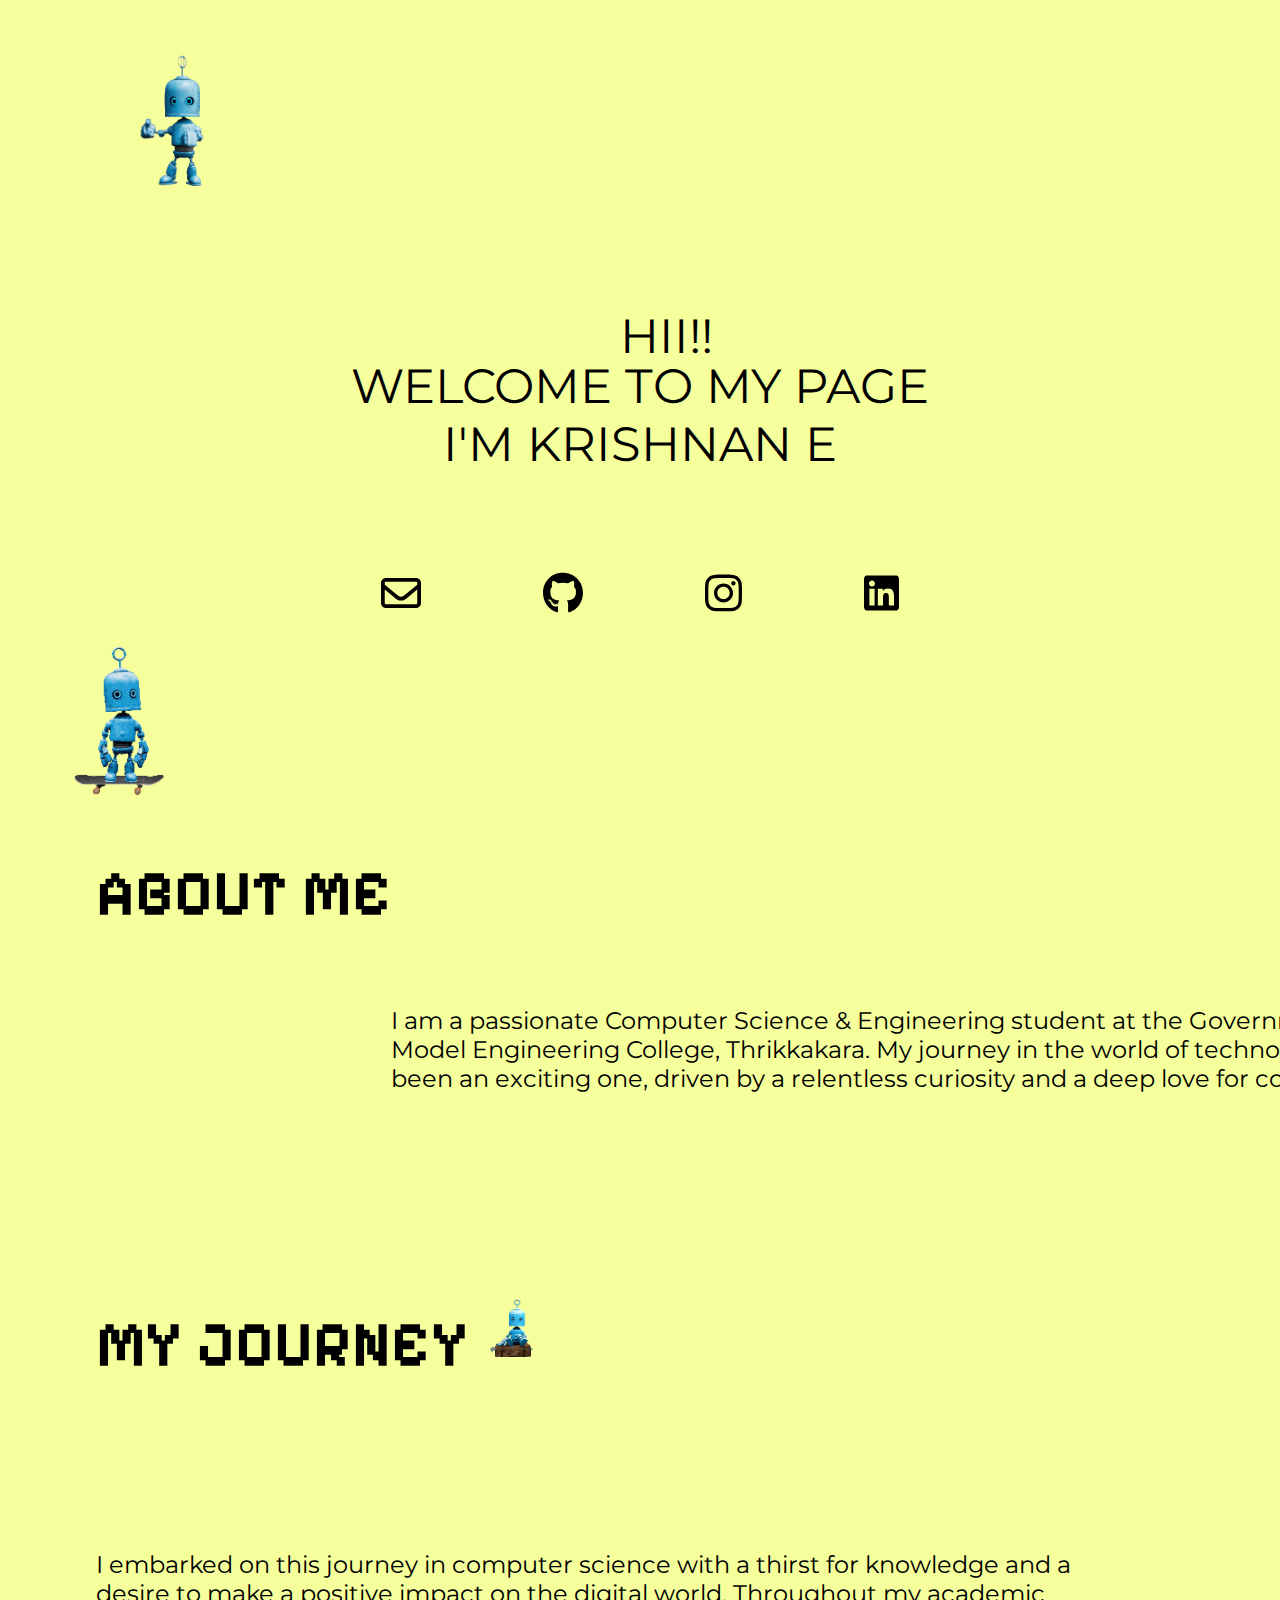
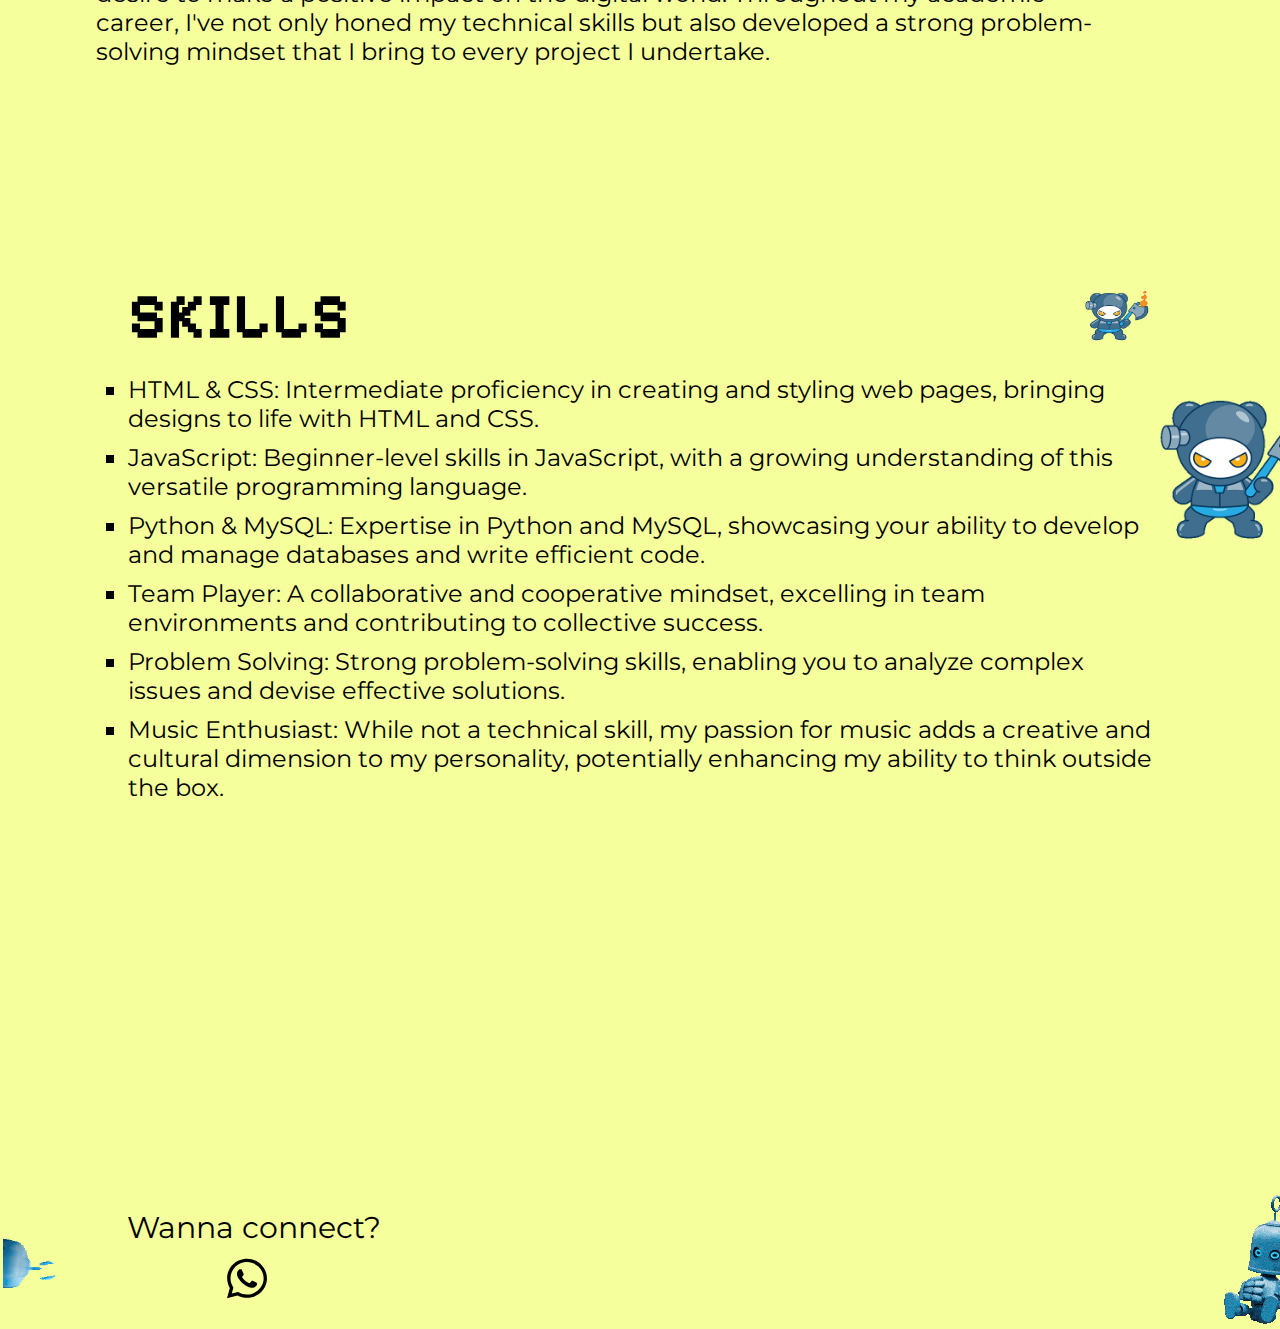
==== index.html @ bd666e87 "mobile responsive view done" ====
<!DOCTYPE html>
<html>
    <head>
        <meta charset="UTF-8">
        <meta name="viewport" content="width=device-width, initial-scale=1.0">
        <title>
            Krishnan|Portfolio
        </title>
        <link rel="stylesheet" href="portfolio css\portfolio copy.css">
        <link rel="stylesheet" href="portfolio css\icons.css">
        <link rel="stylesheet" href="portfolio css\gifs.css">
        <link rel="stylesheet" href="portfolio css\skills.css">
        <link rel="stylesheet" href="portfolio css\mediaquery.css">
        <link rel="preconnect" href="https://fonts.googleapis.com">
        <link rel="preconnect" href="https://fonts.gstatic.com" crossorigin>
        <link href="https://fonts.googleapis.com/css2?family=Open+Sans:wght@300;400;600&display=swap" rel="stylesheet">
        <link rel="preconnect" href="https://fonts.googleapis.com">
        <link rel="preconnect" href="https://fonts.gstatic.com" crossorigin>
        <link rel="preconnect" href="https://fonts.googleapis.com">
        <link rel="preconnect" href="https://fonts.gstatic.com" crossorigin>
        <link href="https://fonts.googleapis.com/css2?family=Croissant+One&family=Fuggles&family=Open+Sans:wght@300;400;600&display=swap" rel="stylesheet">
        <link href="https://fonts.googleapis.com/css2?family=Croissant+One&family=Open+Sans:wght@300;400;600&display=swap" rel="stylesheet">
        <link rel="preconnect" href="https://fonts.googleapis.com">
        <link rel="preconnect" href="https://fonts.gstatic.com" crossorigin>
        <link rel="preconnect" href="https://fonts.googleapis.com">
        <link rel="preconnect" href="https://fonts.gstatic.com" crossorigin>
        <link href="https://fonts.googleapis.com/css2?family=Montserrat&display=swap" rel="stylesheet">
        <link rel="preconnect" href="https://fonts.googleapis.com">
        <link rel="preconnect" href="https://fonts.gstatic.com" crossorigin>
        <link href="https://fonts.googleapis.com/css2?family=Pixelify+Sans&display=swap" rel="stylesheet"><link href="https://fonts.googleapis.com/css2?family=Croissant+One&family=Fuggles&family=Open+Sans:wght@300;400;600&family=Sedgwick+Ave+Display&display=swap" rel="stylesheet">
    </head>
    <body>
        <div class="main">
            <div class="hero">
                <div class="gif-1">
                    <img src="portfolio\robot-dancing-o2.gif"> 
                </div>
                <div class="inside-hero">
                    <div class="NAME">
                        <div class="HI-DIV"><P class="HI">HII!!</P></div>
                        <div><P class="welcome">WELCOME TO MY PAGE</P></div>
                        <div><P>I'M KRISHNAN E</P></div>
                        
                    </div>
                    <div class="icons-div">
                        <div class="icons-div">
                            <div class="gmail">
                                <a href="mailto:abhishekkrishnan2006@gmail.com">
                                    <img src="portfolio\icons\gmail.svg">
                                </a>
                            </div>
                            <div class="github">
                                <a href="https://github.com/krishnanx" target="_blank">
                                    <img src="portfolio\icons\github.svg">
                                </a>
                            </div>
                            <div class="instagram">
                                <a href="https://www.instagram.com/xkrishnanx/" target="_blank">
                                    <img src="portfolio\icons\instagram.svg">
                                </a>
                            </div>
                            <div class="linkedin">
                                <a href="https://www.linkedin.com/in/krishnan-e-7a1112202/" target="_blank">
                                    <img src="portfolio\icons\linkedin.svg">
                                </a>
                            </div>
                        </div>
                    </div>
                </div>
                <div class="gif-2">
                    <img src="portfolio\o2-o2bubl (1).gif">
                </div>
               
                
            </div>
            <div class="about-me">
                <div class="inside-about-me">
                    <div class="heading-1">
                        <div class="part-1">
                            <div><h1>ABOUT&#160;ME</h1></div>
                            <div><div class="gif-x">
                                <img src="portfolio\o2-o2bubl (2).gif">
                            </div></div>
                        </div>
                        <div class="intro-1">
                            <div class="about-me-desc">
                                <p>I am a passionate Computer Science & Engineering student at the Government Model Engineering College, Thrikkakara. My journey in the world of technology has been an exciting one, driven by a relentless curiosity and a deep love for coding.</p>
                                <!-- <p>While I may be a beginner in the realm of programming, my heart races with excitement as I delve into the world of JavaScript, with plans to soon embark on the exciting journey of mastering React. When I'm not tapping away at my keyboard, you can often find me lost in the melodies of my favorite tunes, as music is my eternal source of inspiration.</p> -->
                            </div>
                            <div class="gif-3">
                                <img src="portfolio\o2-o2bubl (2).gif">
                            </div>
                        </div>
                    </div>
                    <div class="heading-2">
                        <div class="part-2">
                            <div><h1>MY JOURNEY</h1></div>
                            <div class="gif-y">
                                <img src="portfolio\o2-o2bubl (3).gif">
                            </div>
                        </div>
                        <div class="intro-2">
                            <div class="gif-4">
                                <img src="portfolio\o2-o2bubl (3).gif">
                            </div>
                            <div class="journey-desc">
                                <p>I embarked on this journey in computer science with a thirst for knowledge and a desire to make a positive impact on the digital world. Throughout my academic career, I've not only honed my technical skills but also developed a strong problem-solving mindset that I bring to every project I undertake.</p>
                            </div>
                        </div>
                    </div>
                    
                </div>
            </div>
            <div class="myskills">
                <div class="inside-myskills">
                    <div class="heading-3">
                        <div >
                            <h1 class="inside-heading-3">
                                SKILLS
                            </h1>
                        </div>
                        <div class="gif-z">
                            <img src="portfolio\robot-cute.gif">
                        </div>
                    </div>
                    <div class="intro-3">
                        <div class="div-list">
                            <ul class="list1">
                                <li>HTML & CSS: Intermediate proficiency in creating and styling web pages, bringing designs to life with HTML and CSS.</li>
                                <li>JavaScript: Beginner-level skills in JavaScript, with a growing understanding of this versatile programming language.</li>
                                <li>Python & MySQL: Expertise in Python and MySQL, showcasing your ability to develop and manage databases and write efficient code.</li>
                                <li>Team Player: A collaborative and cooperative mindset, excelling in team environments and contributing to collective success.</li>
                                <li>Problem Solving: Strong problem-solving skills, enabling you to analyze complex issues and devise effective solutions.</li>
                                <li>Music Enthusiast: While not a technical skill, my passion for music adds a creative and cultural dimension to my personality, potentially enhancing my ability to think outside the box.</li>
                            
                            </ul>
                        </div>
                        <div class="gif-5">
                            <img src="portfolio\robot-cute.gif">
                        </div>
                    </div>
                </div>
                <div class="the-end">
                    <div class="inside-the-end">
                        <div class="ani-1">
                            <img src="portfolio\o2-o2robot.gif">
                        </div>
                        <div class="connect">
                            <div class="inside-connect">
                                <div class="wannaconnect">
                                    <p>Wanna connect?</p>
                                </div>
                                <div class="whatsapp">
                                    <a href="https://api.whatsapp.com/send?phone=9567355842&text=Heyy" target="_blank"><img src="portfolio/icons/whatsapp.svg"></a>
                                </div>
                            </div>
                            <div><img src="portfolio\bubl-robot.gif"></div>
                            
                        </div>
                    </div>
                   
                </div>
            </div>
            <!--<div class="contactpage">
                <div class="inside-contact-page">
                    <div class="conatct">
                        <h1>
                            Contact
                        </h1>
                    </div>
                    <div>

                    </div>
                    
                </div>
            </div>-->
        </div>
    </body>
</html>
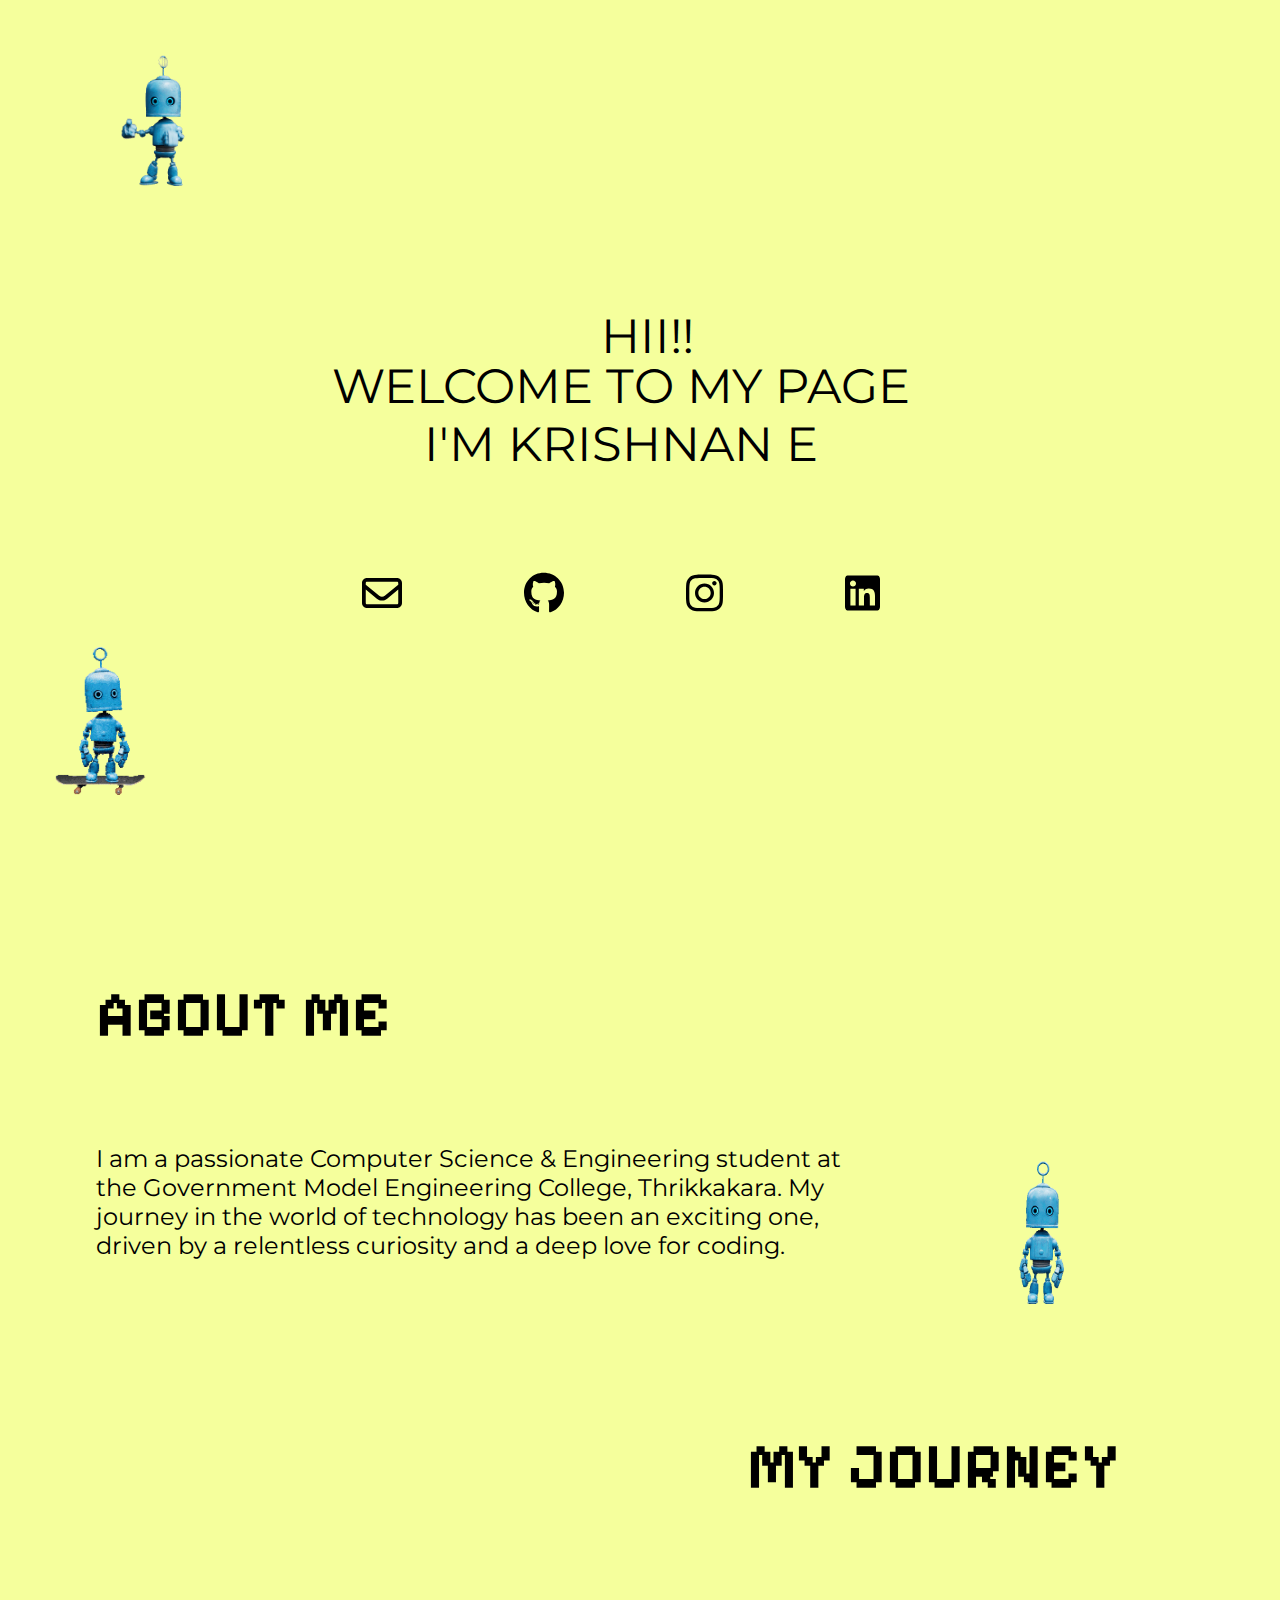
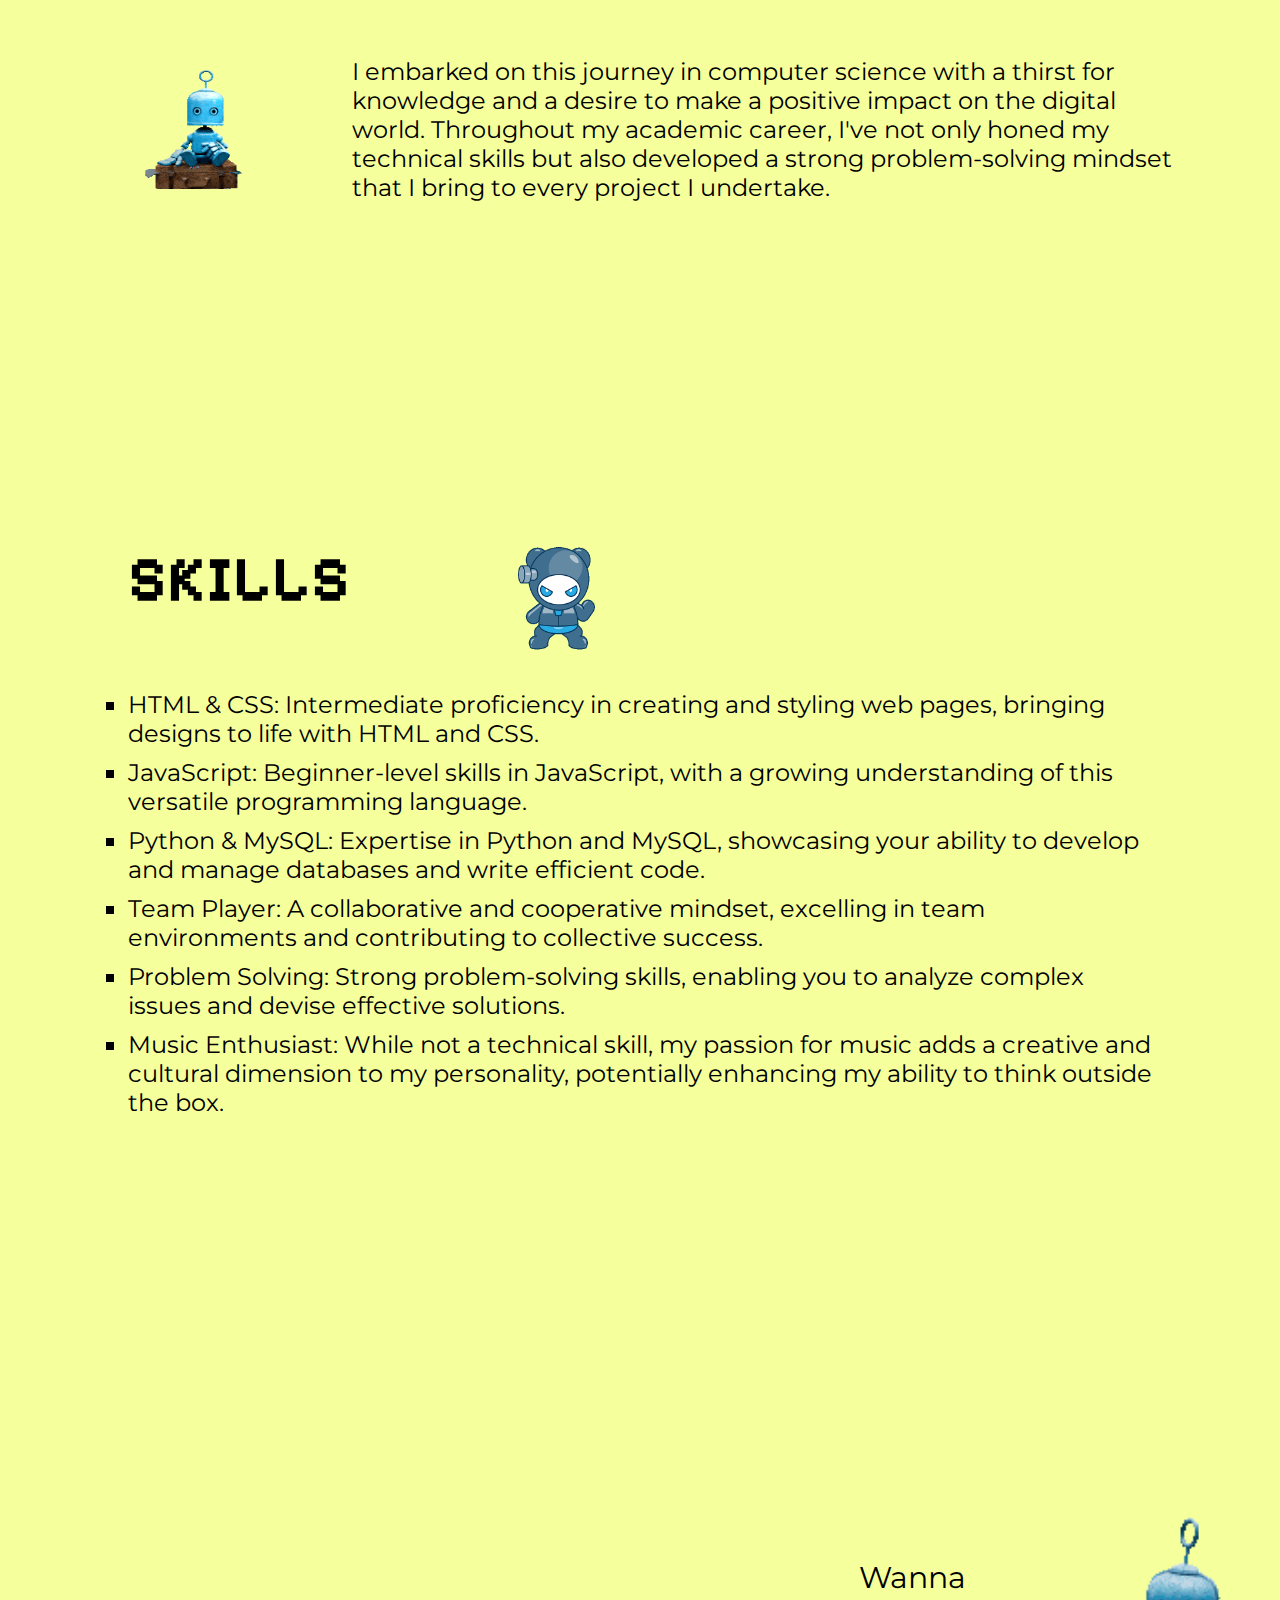
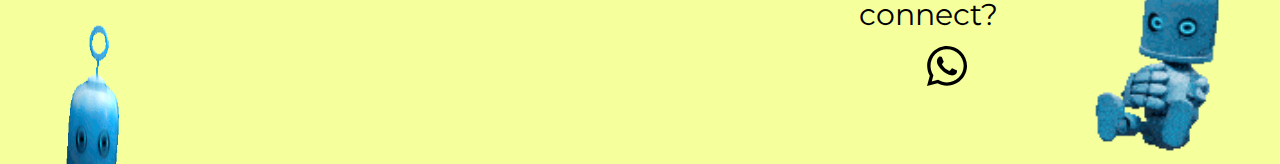
==== commit 45d76def: "Project over" ====
--- a/index.html
+++ b/index.html
@@ -154,7 +154,7 @@
                                     <a href="https://api.whatsapp.com/send?phone=9567355842&text=Heyy" target="_blank"><img src="portfolio/icons/whatsapp.svg"></a>
                                 </div>
                             </div>
-                            <div><img src="portfolio\bubl-robot.gif"></div>
+                            <div class="gif-6"><img src="portfolio\bubl-robot.gif"></div>
                             
                         </div>
                     </div>
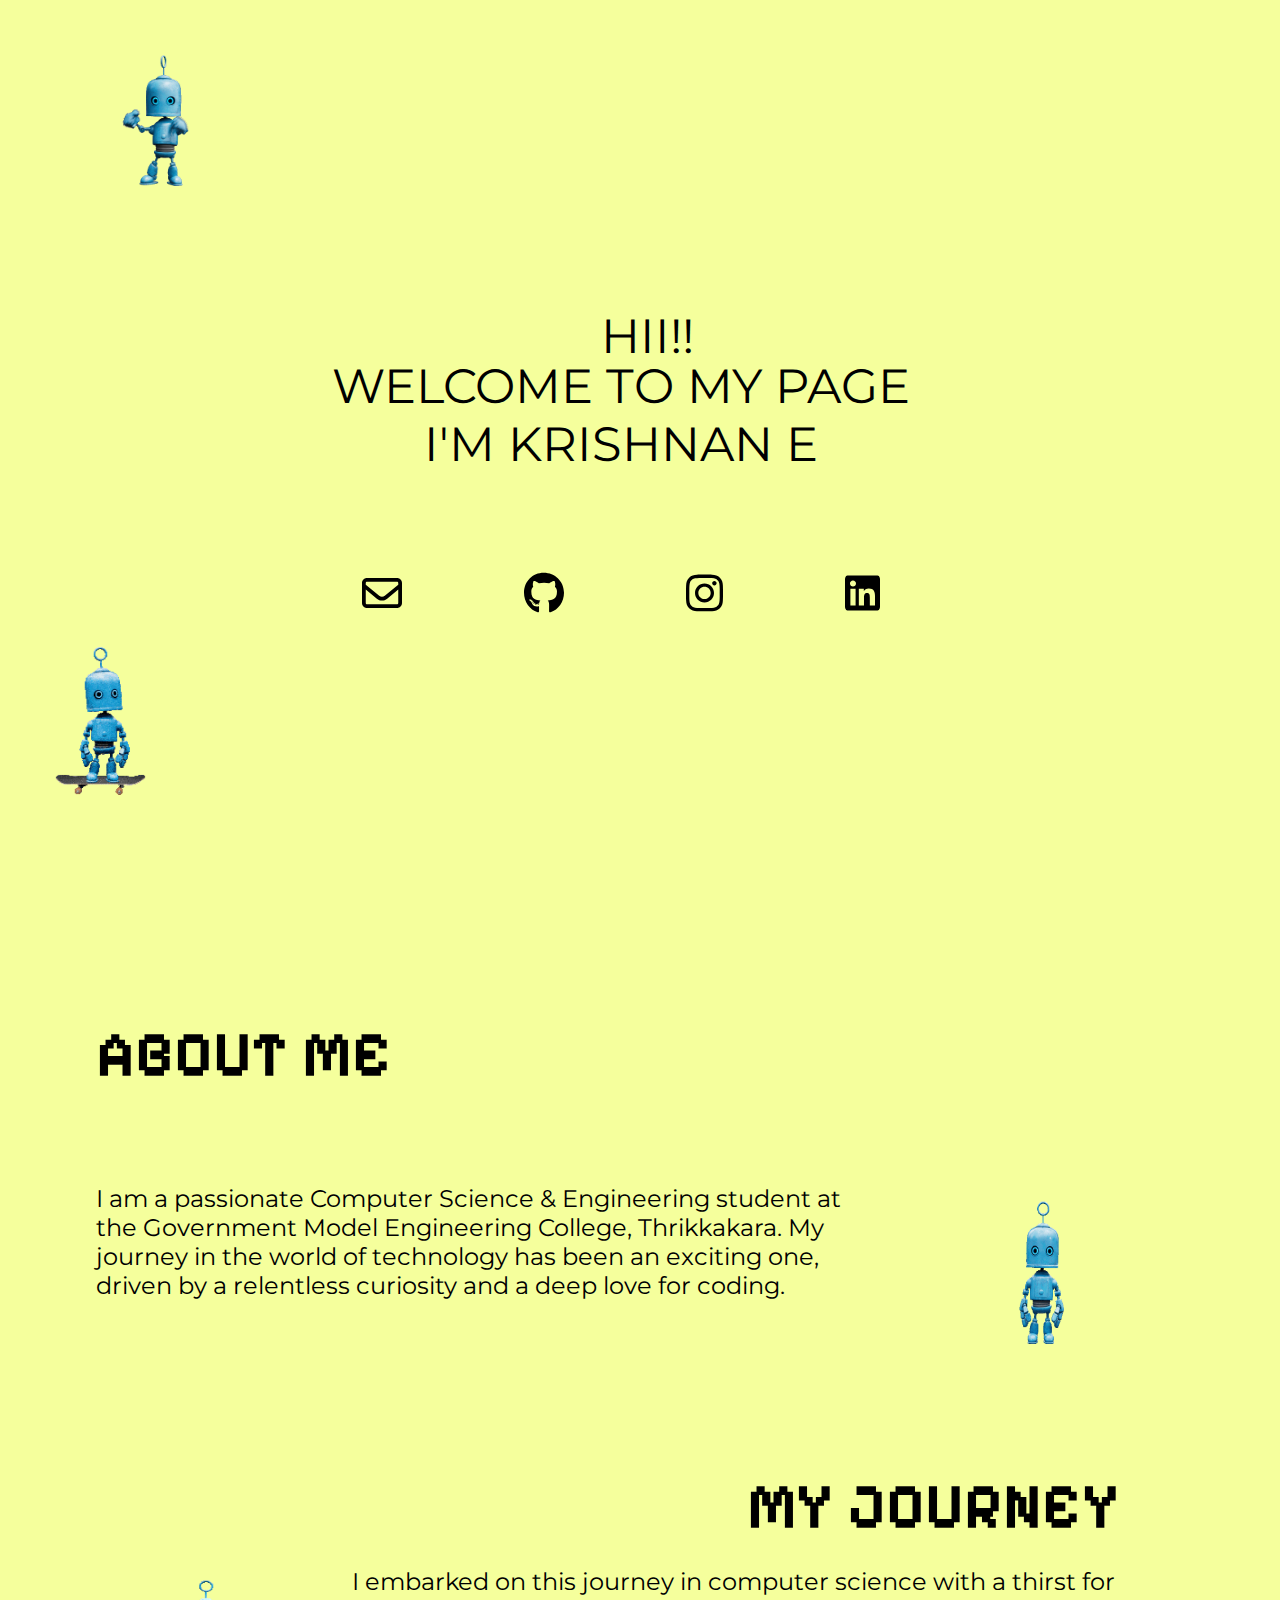
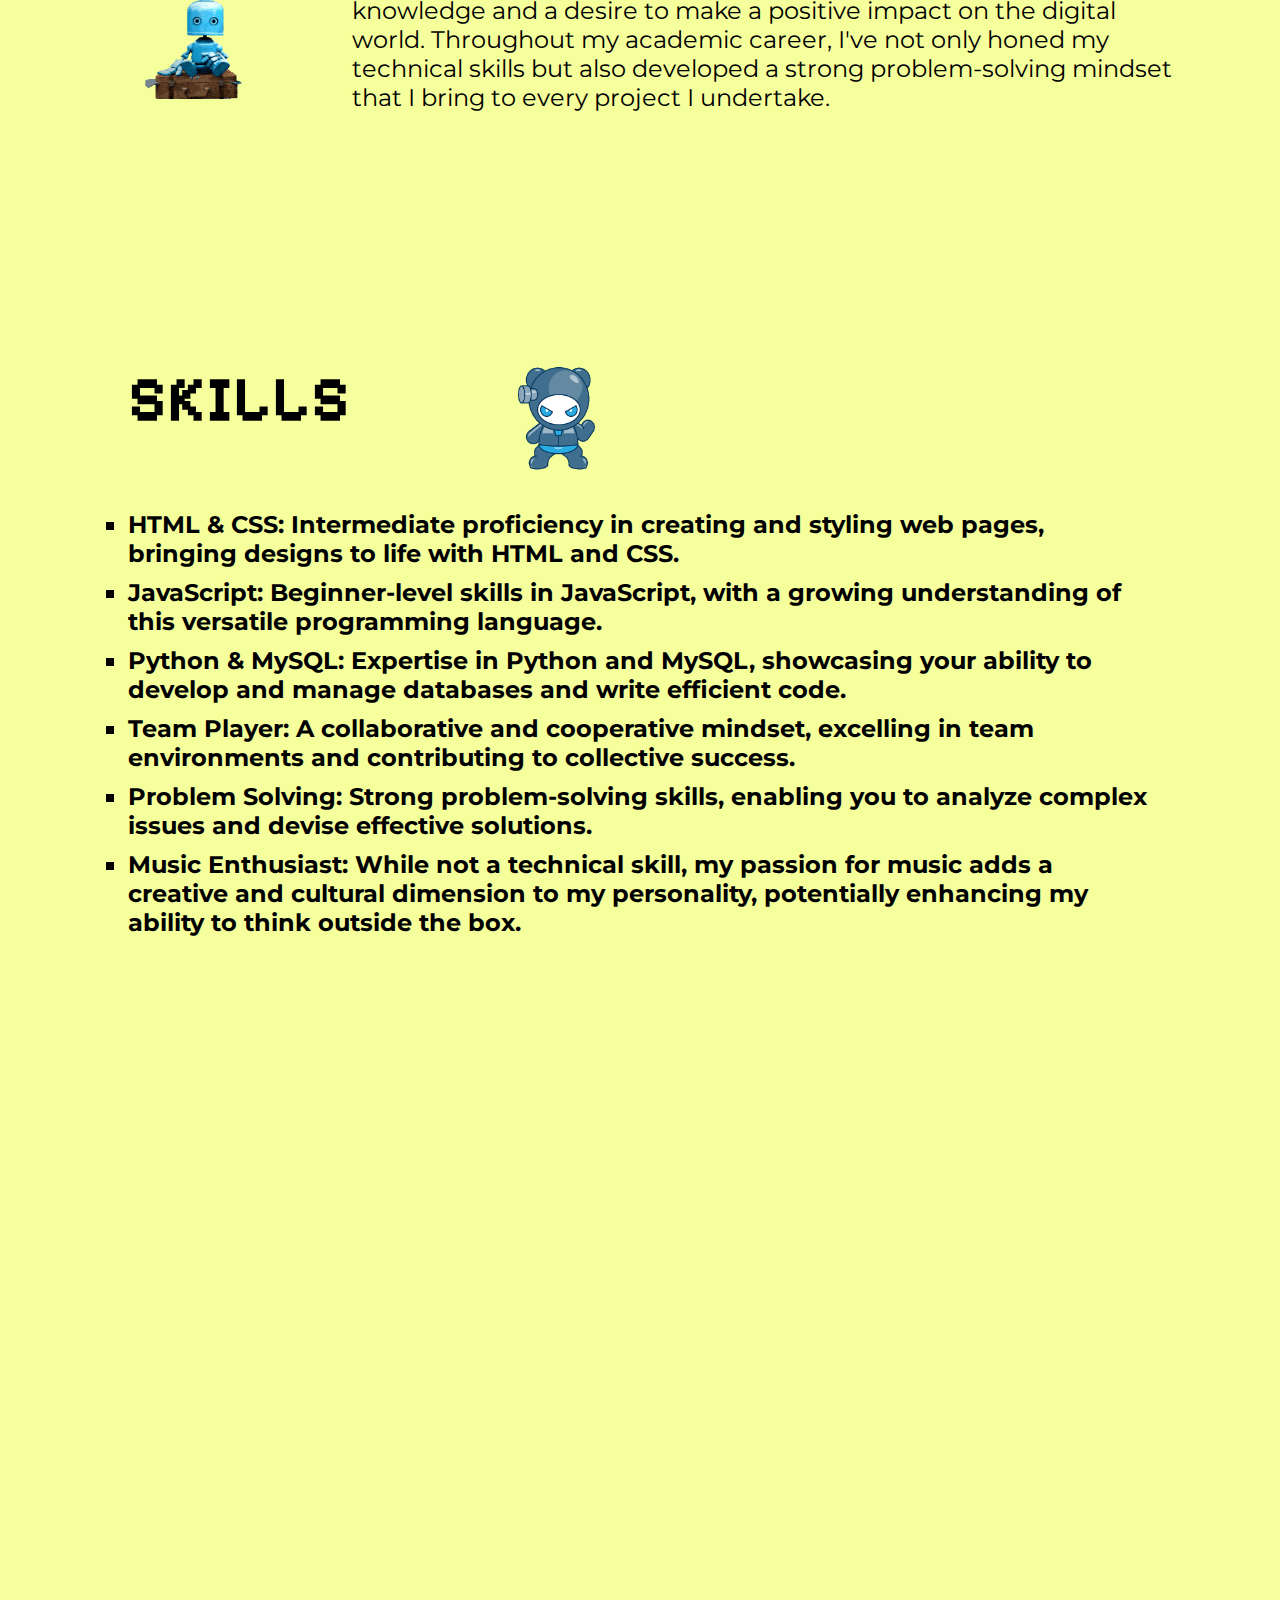
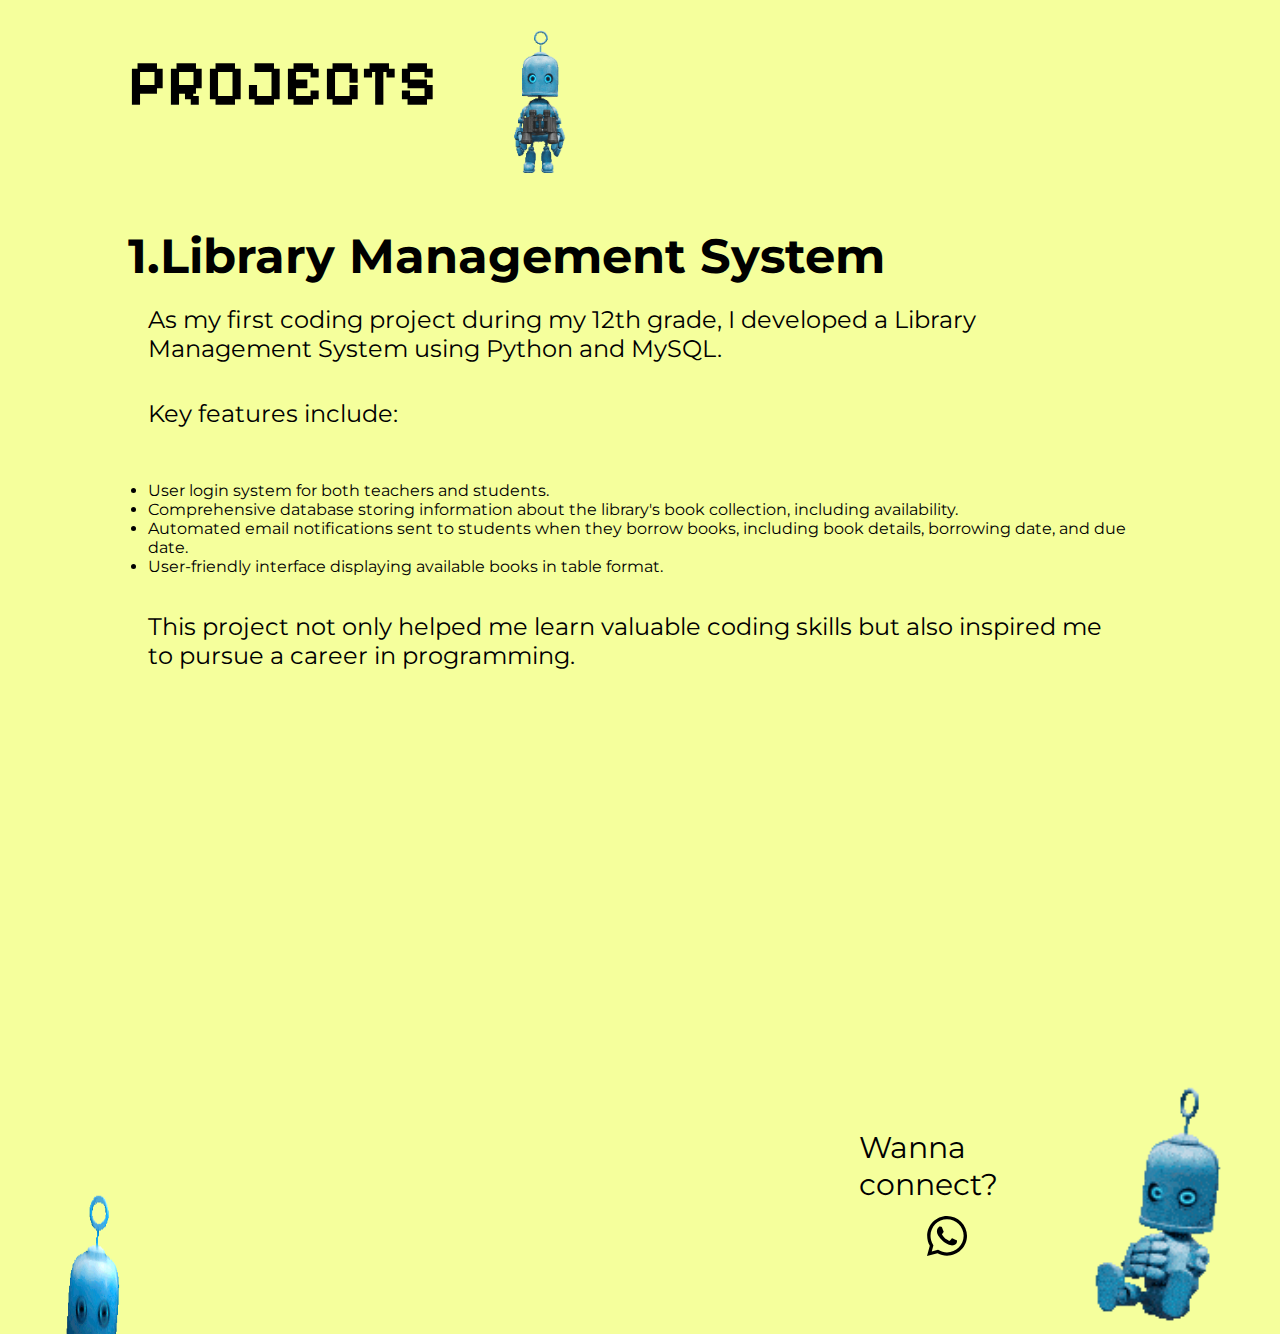
==== commit c69eda3a: "myprojects added" ====
--- a/index.html
+++ b/index.html
@@ -30,6 +30,7 @@
         <link href="https://fonts.googleapis.com/css2?family=Pixelify+Sans&display=swap" rel="stylesheet"><link href="https://fonts.googleapis.com/css2?family=Croissant+One&family=Fuggles&family=Open+Sans:wght@300;400;600&family=Sedgwick+Ave+Display&display=swap" rel="stylesheet">
     </head>
     <body>
+        
         <div class="main">
             <div class="hero">
                 <div class="gif-1">
@@ -140,6 +141,53 @@
                         </div>
                     </div>
                 </div>
+                <div class="projects">
+                    <div class="inside-projects">
+                        <div class="heading-4">
+                            <div class="inside-heading-4">
+                                <h1>
+                                    PROJECTS
+                                </h1> 
+                            </div>
+                            <div class="gif-7">
+                                <img src="portfolio\o2-bubl.gif">
+                            </div>
+                        </div>
+                        <div class="mywork">
+                            <div class="library">
+                                <div>
+                                    <h2>1.Library Management System</h2>
+                                </div>
+                                <div class="library-desc">
+                                    <p>
+                                        As my first coding project during my 12th grade, I developed a Library Management System using Python and MySQL.
+                                    </p>
+                                    <p>
+                                        Key features include:
+                                    </p>
+                                    <ul>
+                                        <li>
+                                            User login system for both teachers and students.
+                                        </li>
+                                        <li>
+                                            Comprehensive database storing information about the library's book collection, including availability.
+                                        </li>
+                                        <li>
+                                            Automated email notifications sent to students when they borrow books, including book details, borrowing date, and due date.
+                                        </li>
+                                        <li>
+                                            User-friendly interface displaying available books in table format.
+                                        </li>
+                                    </ul>
+                                    <p>
+                                        This project not only helped me learn valuable coding skills but also inspired me to pursue a career in programming.
+                                    </p>
+                                </div>
+                            </div>
+                        </div>
+                        
+                    </div>
+                </div>
                 <div class="the-end">
                     <div class="inside-the-end">
                         <div class="ani-1">
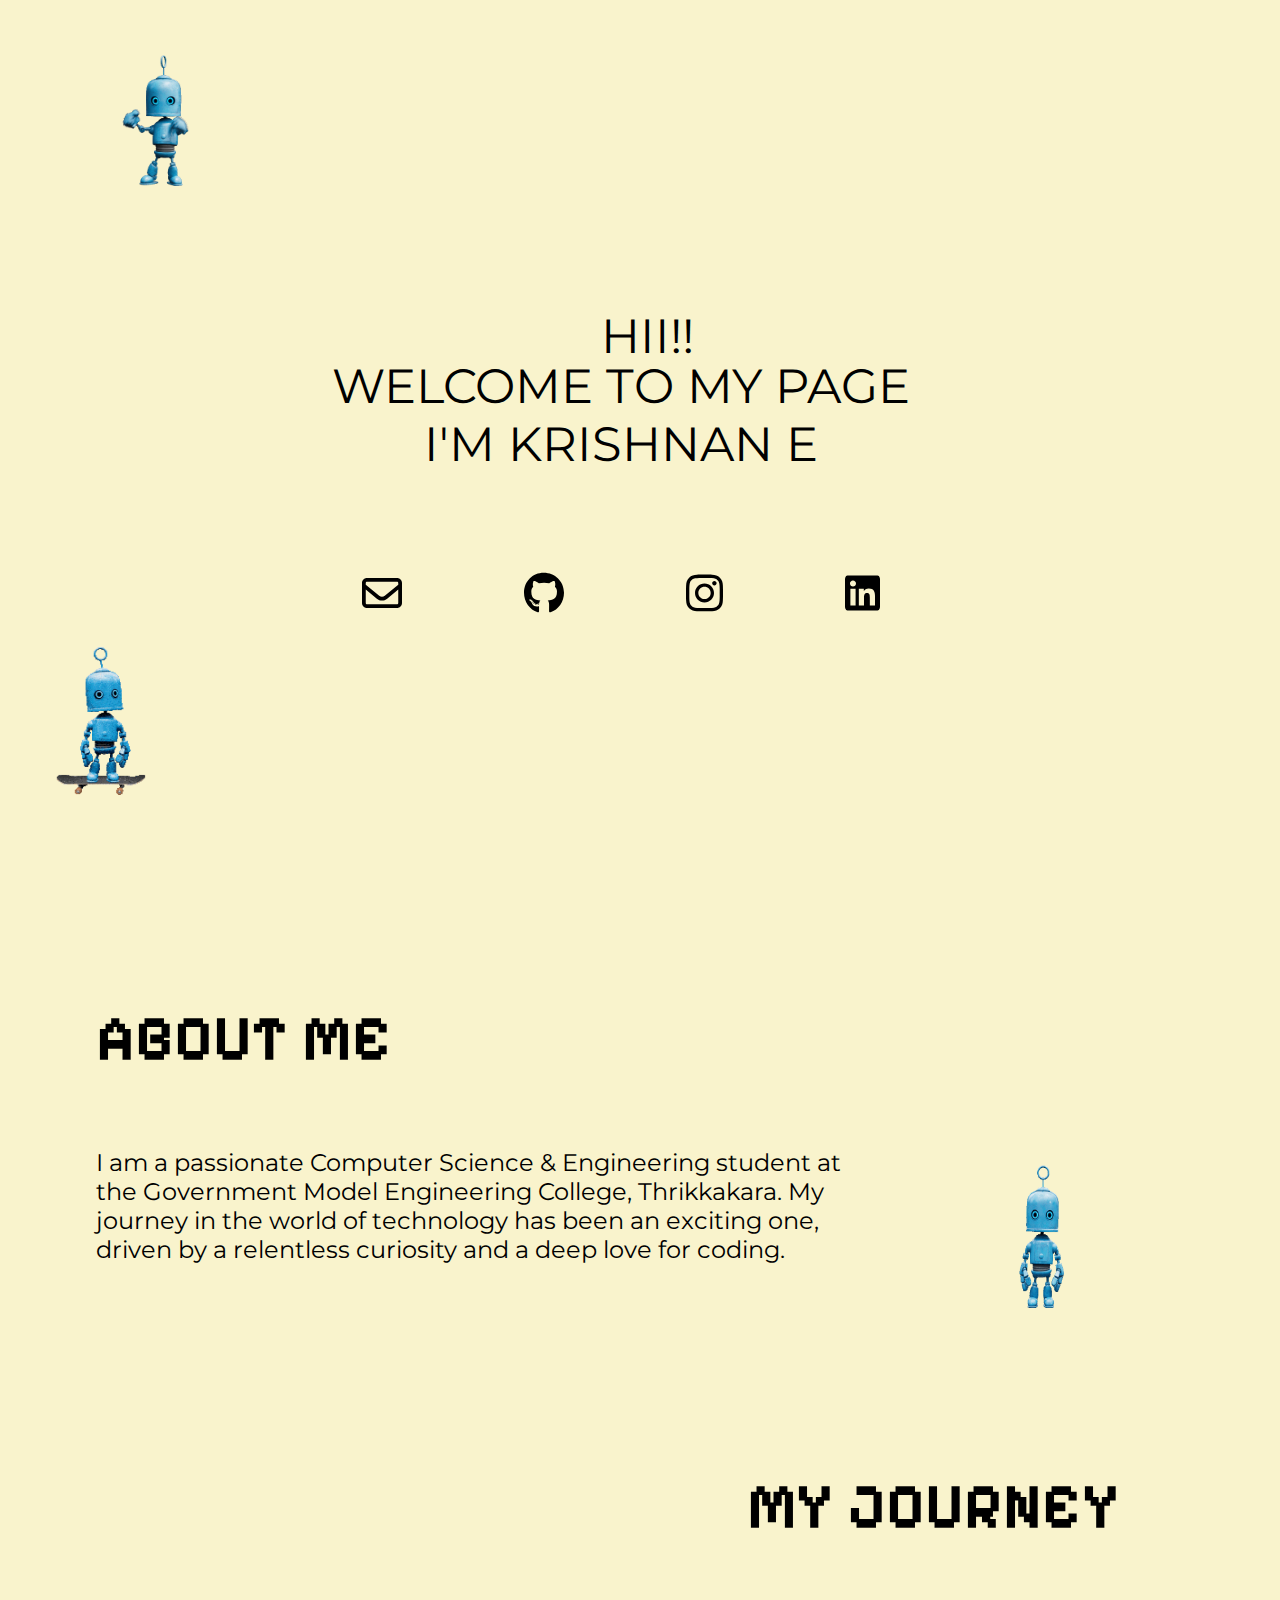
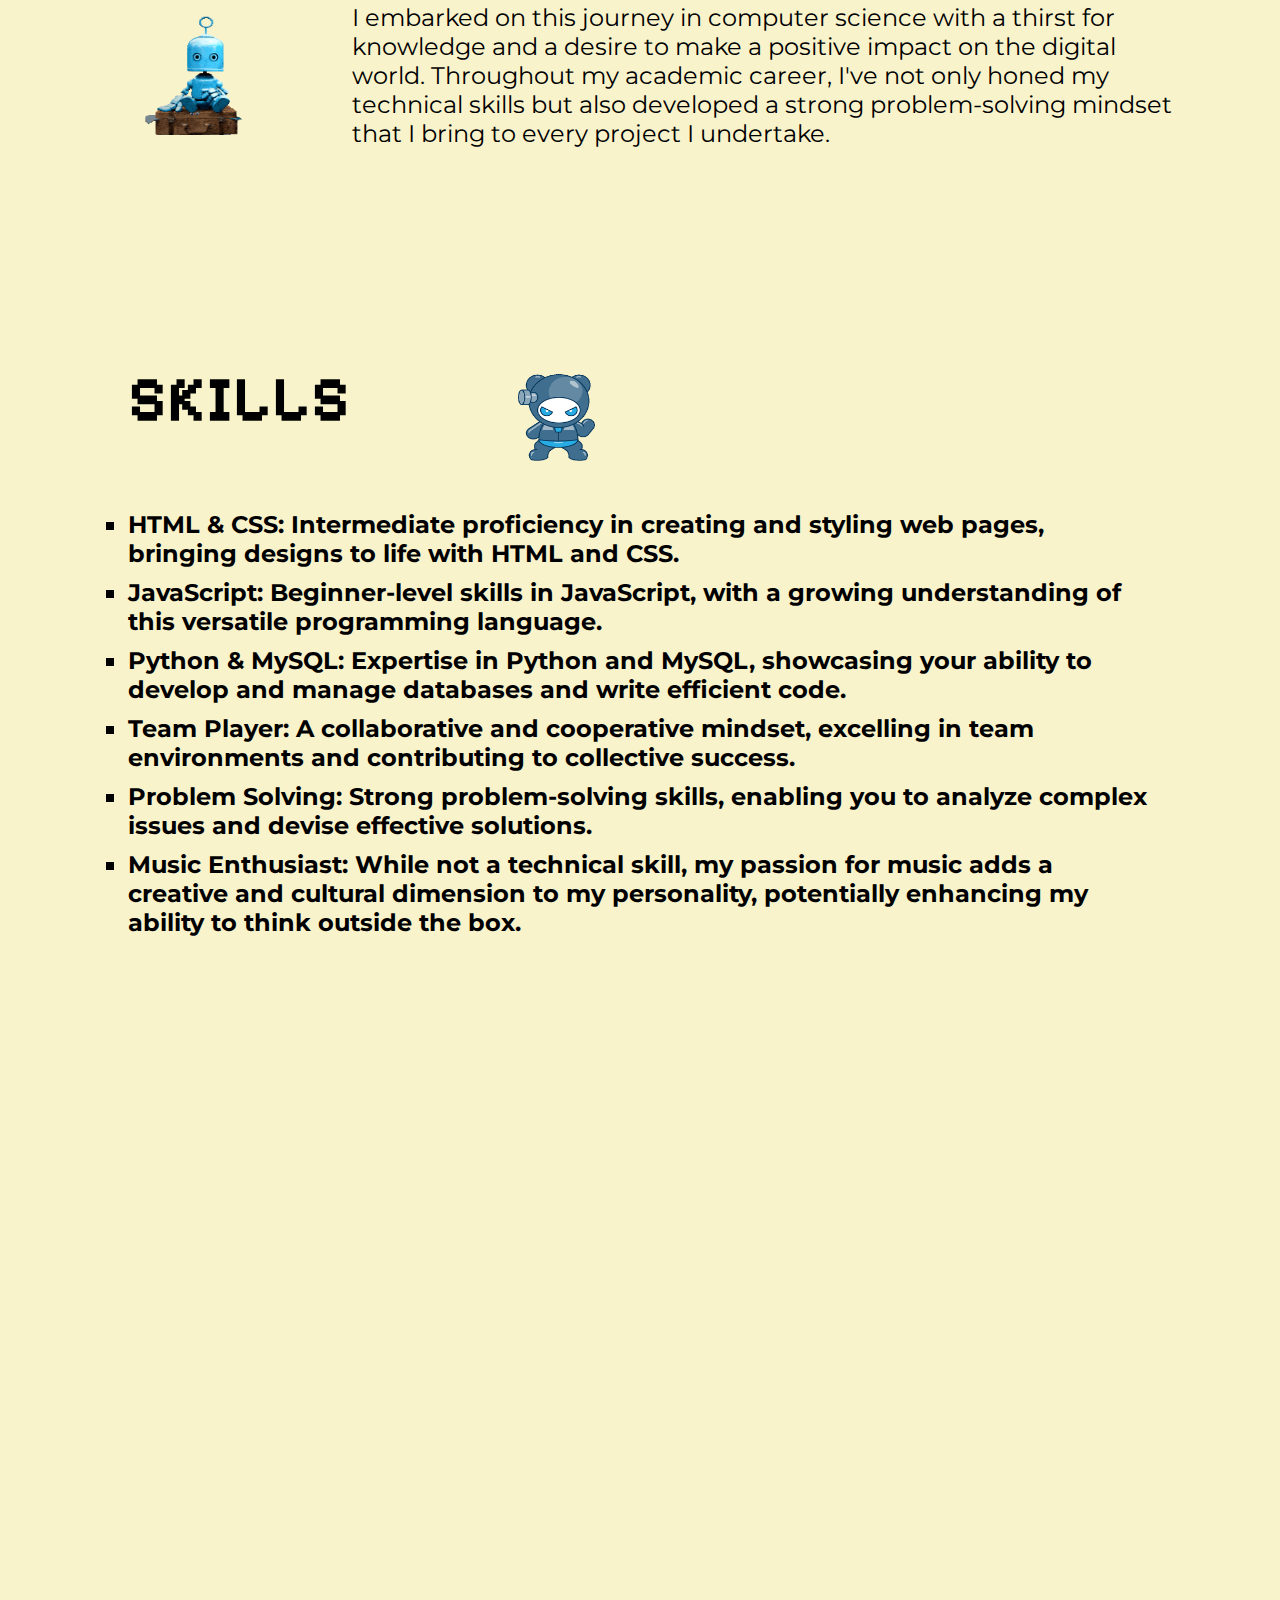
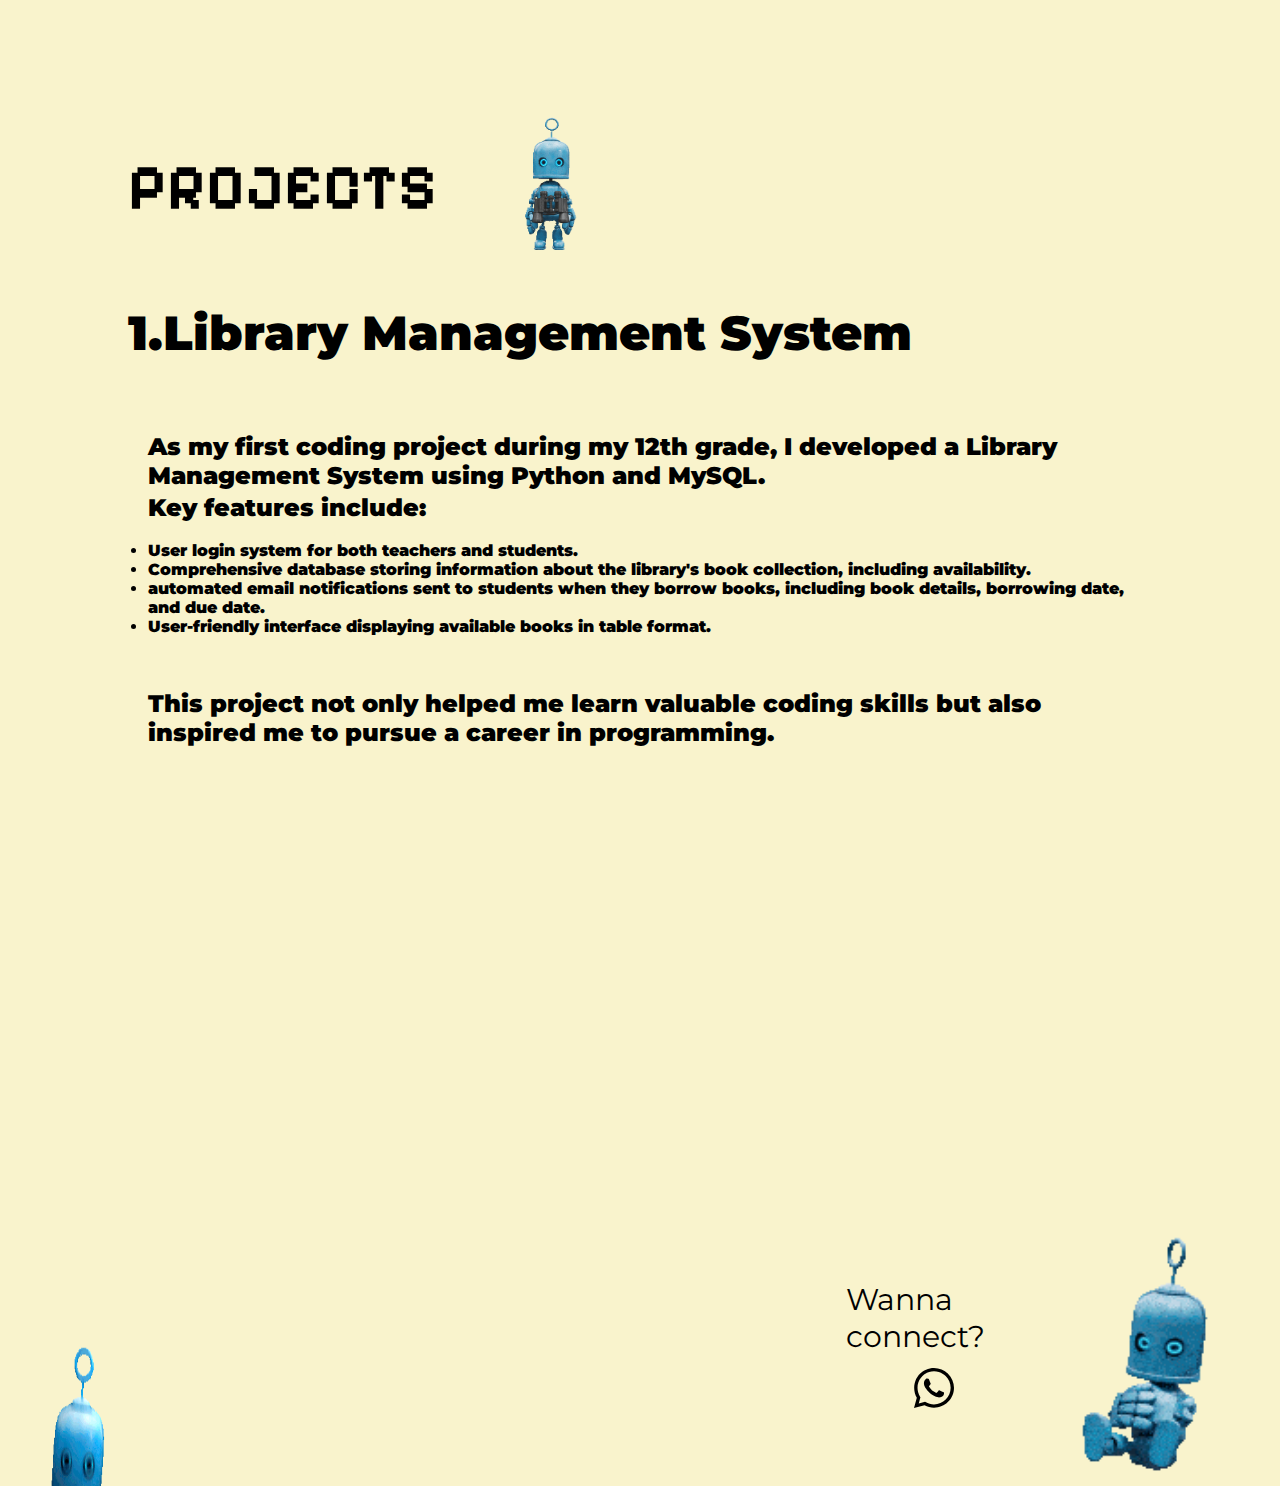
==== commit c0657458: "project's made mobile responsive and overall bug fixes" ====
--- a/index.html
+++ b/index.html
@@ -133,7 +133,6 @@
                                 <li>Team Player: A collaborative and cooperative mindset, excelling in team environments and contributing to collective success.</li>
                                 <li>Problem Solving: Strong problem-solving skills, enabling you to analyze complex issues and devise effective solutions.</li>
                                 <li>Music Enthusiast: While not a technical skill, my passion for music adds a creative and cultural dimension to my personality, potentially enhancing my ability to think outside the box.</li>
-                            
                             </ul>
                         </div>
                         <div class="gif-5">
@@ -141,73 +140,73 @@
                         </div>
                     </div>
                 </div>
-                <div class="projects">
-                    <div class="inside-projects">
-                        <div class="heading-4">
-                            <div class="inside-heading-4">
-                                <h1>
-                                    PROJECTS
-                                </h1> 
-                            </div>
-                            <div class="gif-7">
-                                <img src="portfolio\o2-bubl.gif">
-                            </div>
-                        </div>
-                        <div class="mywork">
-                            <div class="library">
-                                <div>
-                                    <h2>1.Library Management System</h2>
-                                </div>
-                                <div class="library-desc">
-                                    <p>
-                                        As my first coding project during my 12th grade, I developed a Library Management System using Python and MySQL.
-                                    </p>
-                                    <p>
-                                        Key features include:
-                                    </p>
-                                    <ul>
-                                        <li>
-                                            User login system for both teachers and students.
-                                        </li>
-                                        <li>
-                                            Comprehensive database storing information about the library's book collection, including availability.
-                                        </li>
-                                        <li>
-                                            Automated email notifications sent to students when they borrow books, including book details, borrowing date, and due date.
-                                        </li>
-                                        <li>
-                                            User-friendly interface displaying available books in table format.
-                                        </li>
-                                    </ul>
-                                    <p>
-                                        This project not only helped me learn valuable coding skills but also inspired me to pursue a career in programming.
-                                    </p>
-                                </div>
-                            </div>
-                        </div>
+            </div>
+            <div class="projects">
+                <div class="inside-projects">
+                    <div class="heading-4">
+                        <div class="inside-heading-4">
+                            <h1>
+                                PROJECTS
+                            </h1> 
+                        </div>
+                        <div class="gif-7">
+                            <img src="portfolio\o2-bubl.gif">
+                        </div>
+                    </div>
+                    <div class="mywork">
+                        <div class="library">
+                            <div class="project-1">
+                                <h2>1.Library Management System</h2>
+                            </div>
+                            <div class="library-desc">
+                                <p class="mystart-1">
+                                    As my first coding project during my 12th grade, I developed a Library Management System using Python and MySQL.
+                                </p>
+                                <p>
+                                    Key features include:
+                                </p>
+                                <ul>
+                                    <li>
+                                        User login system for both teachers and students.
+                                    </li>
+                                    <li>
+                                        Comprehensive database storing information about the library's book collection, including availability.
+                                    </li>
+                                    <li>
+                                        automated email notifications sent to students when they borrow books, including book details, borrowing date, and due date.
+                                    </li>
+                                    <li>
+                                        User-friendly interface displaying available books in table format.
+                                    </li>
+                                </ul>
+                                <p class="mystart-2">
+                                    This project not only helped me learn valuable coding skills but also inspired me to pursue a career in programming.
+                                </p>
+                            </div>
+                        </div>
+                    </div>
                         
-                    </div>
-                </div>
-                <div class="the-end">
-                    <div class="inside-the-end">
-                        <div class="ani-1">
+                </div>
+            </div>
+            <div class="the-end">
+                <div class="inside-the-end">
+                    <div class="ani-1">
                             <img src="portfolio\o2-o2robot.gif">
-                        </div>
-                        <div class="connect">
-                            <div class="inside-connect">
-                                <div class="wannaconnect">
-                                    <p>Wanna connect?</p>
-                                </div>
-                                <div class="whatsapp">
-                                    <a href="https://api.whatsapp.com/send?phone=9567355842&text=Heyy" target="_blank"><img src="portfolio/icons/whatsapp.svg"></a>
-                                </div>
-                            </div>
-                            <div class="gif-6"><img src="portfolio\bubl-robot.gif"></div>
+                    </div>
+                    <div class="connect">
+                        <div class="inside-connect">
+                            <div class="wannaconnect">
+                                <p>Wanna connect?</p>
+                            </div>
+                            <div class="whatsapp">
+                                <a href="https://api.whatsapp.com/send?phone=9567355842&text=Heyy" target="_blank"><img src="portfolio/icons/whatsapp.svg"></a>
+                            </div>
+                        </div>
+                        <div class="gif-6"><img src="portfolio\bubl-robot.gif"></div>
                             
-                        </div>
-                    </div>
+                    </div>
+                </div>
                    
-                </div>
             </div>
             <!--<div class="contactpage">
                 <div class="inside-contact-page">
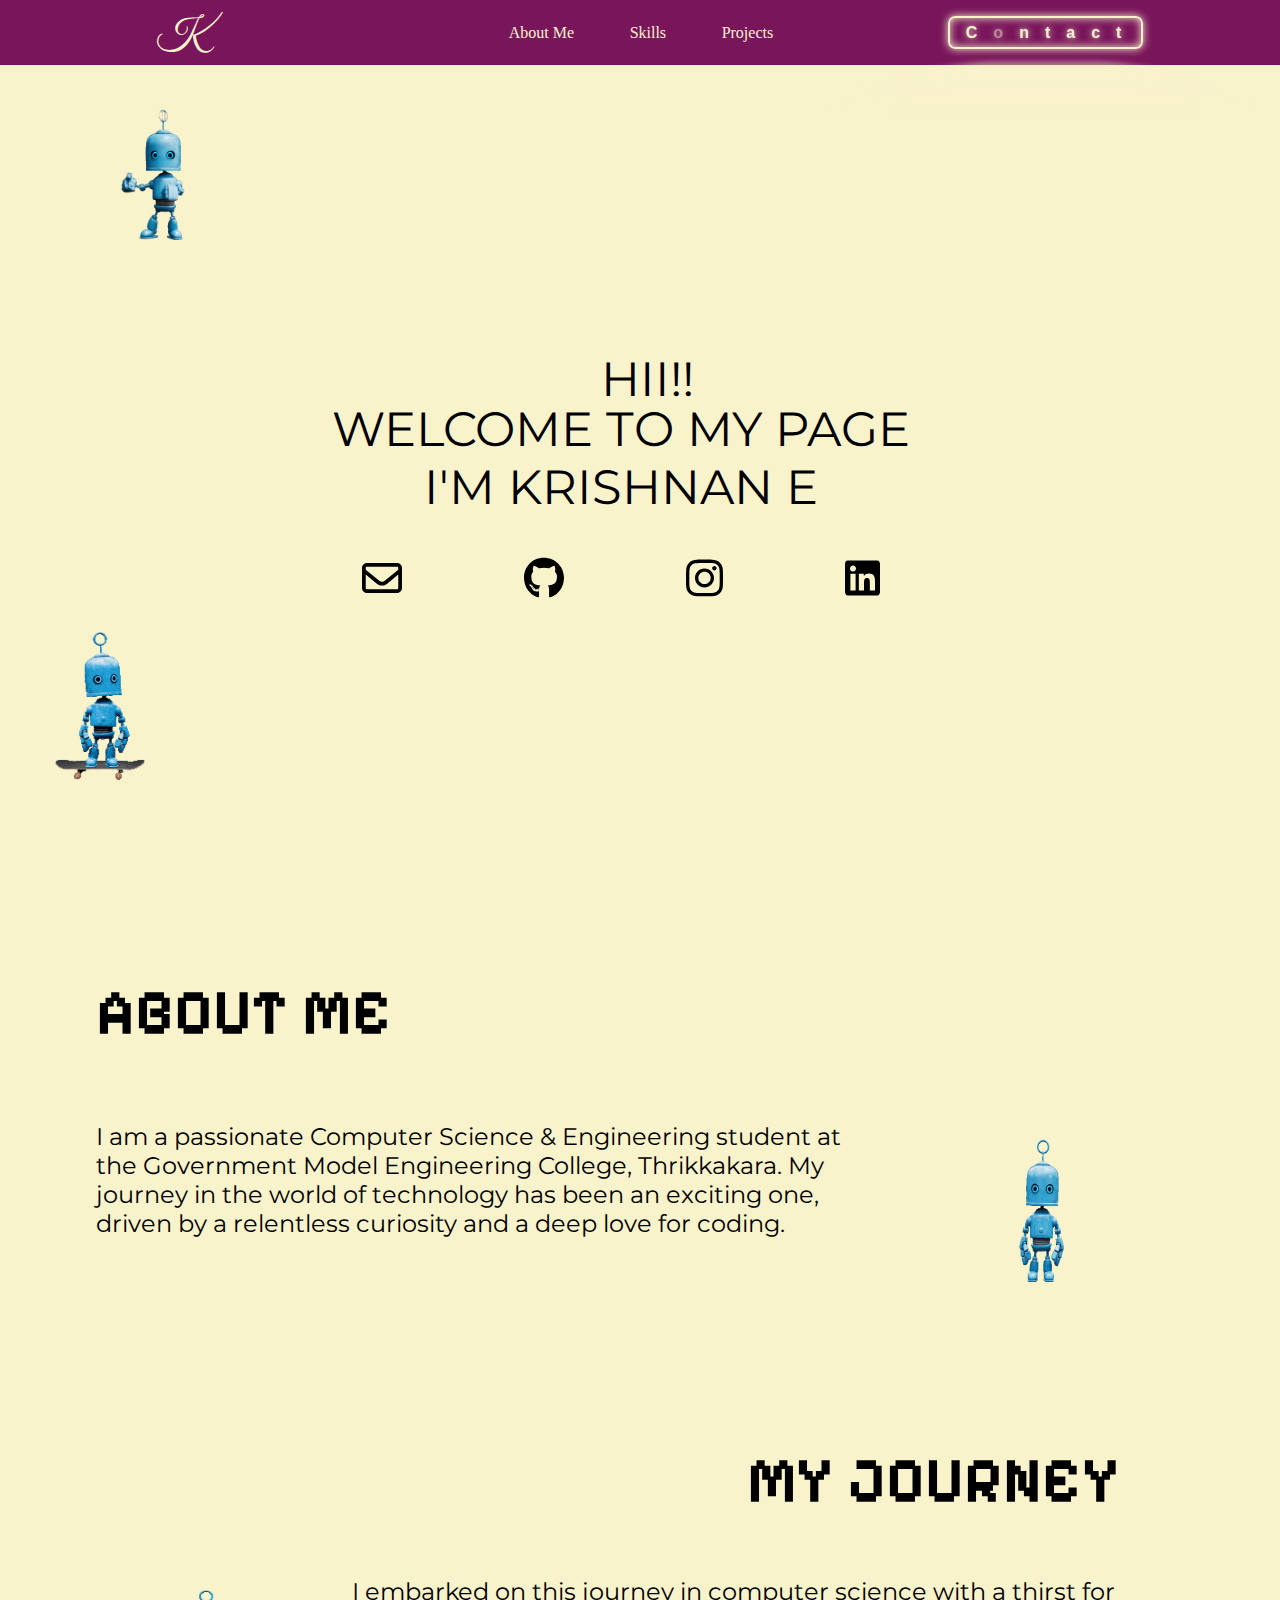
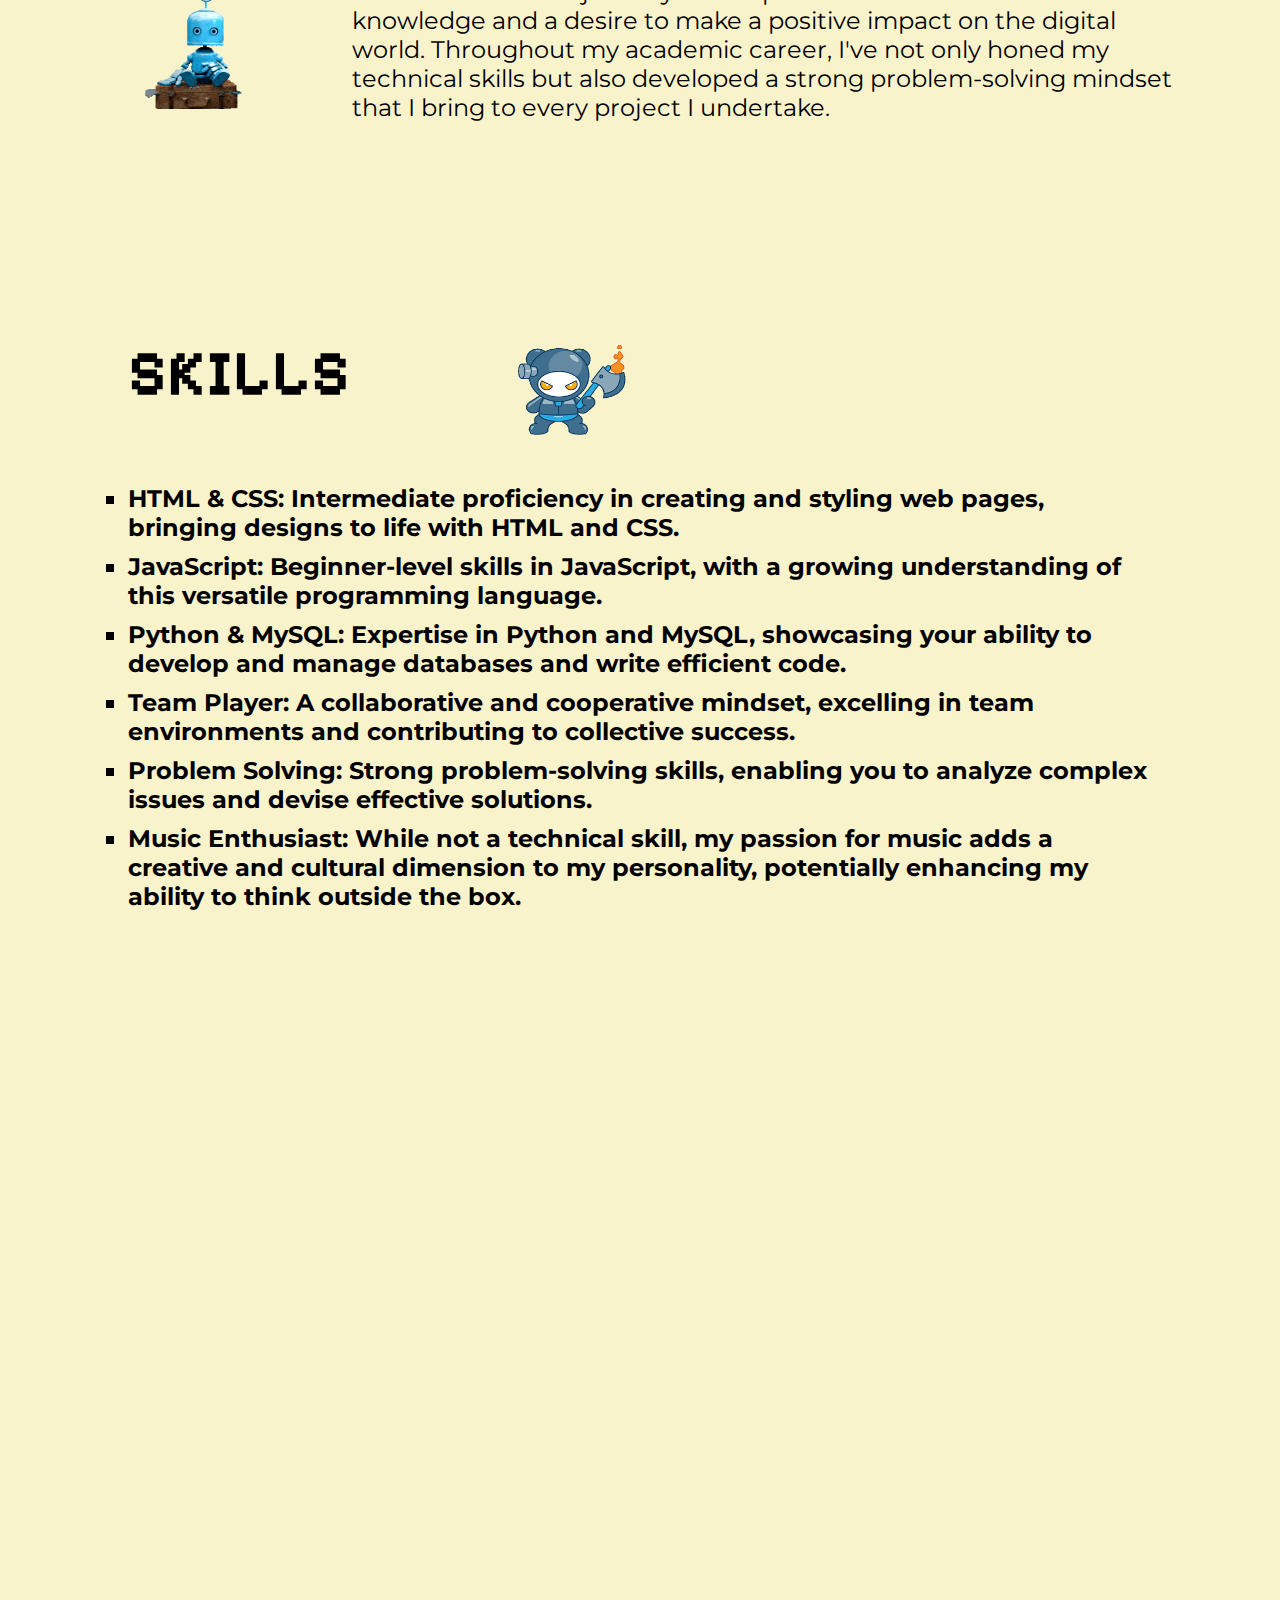
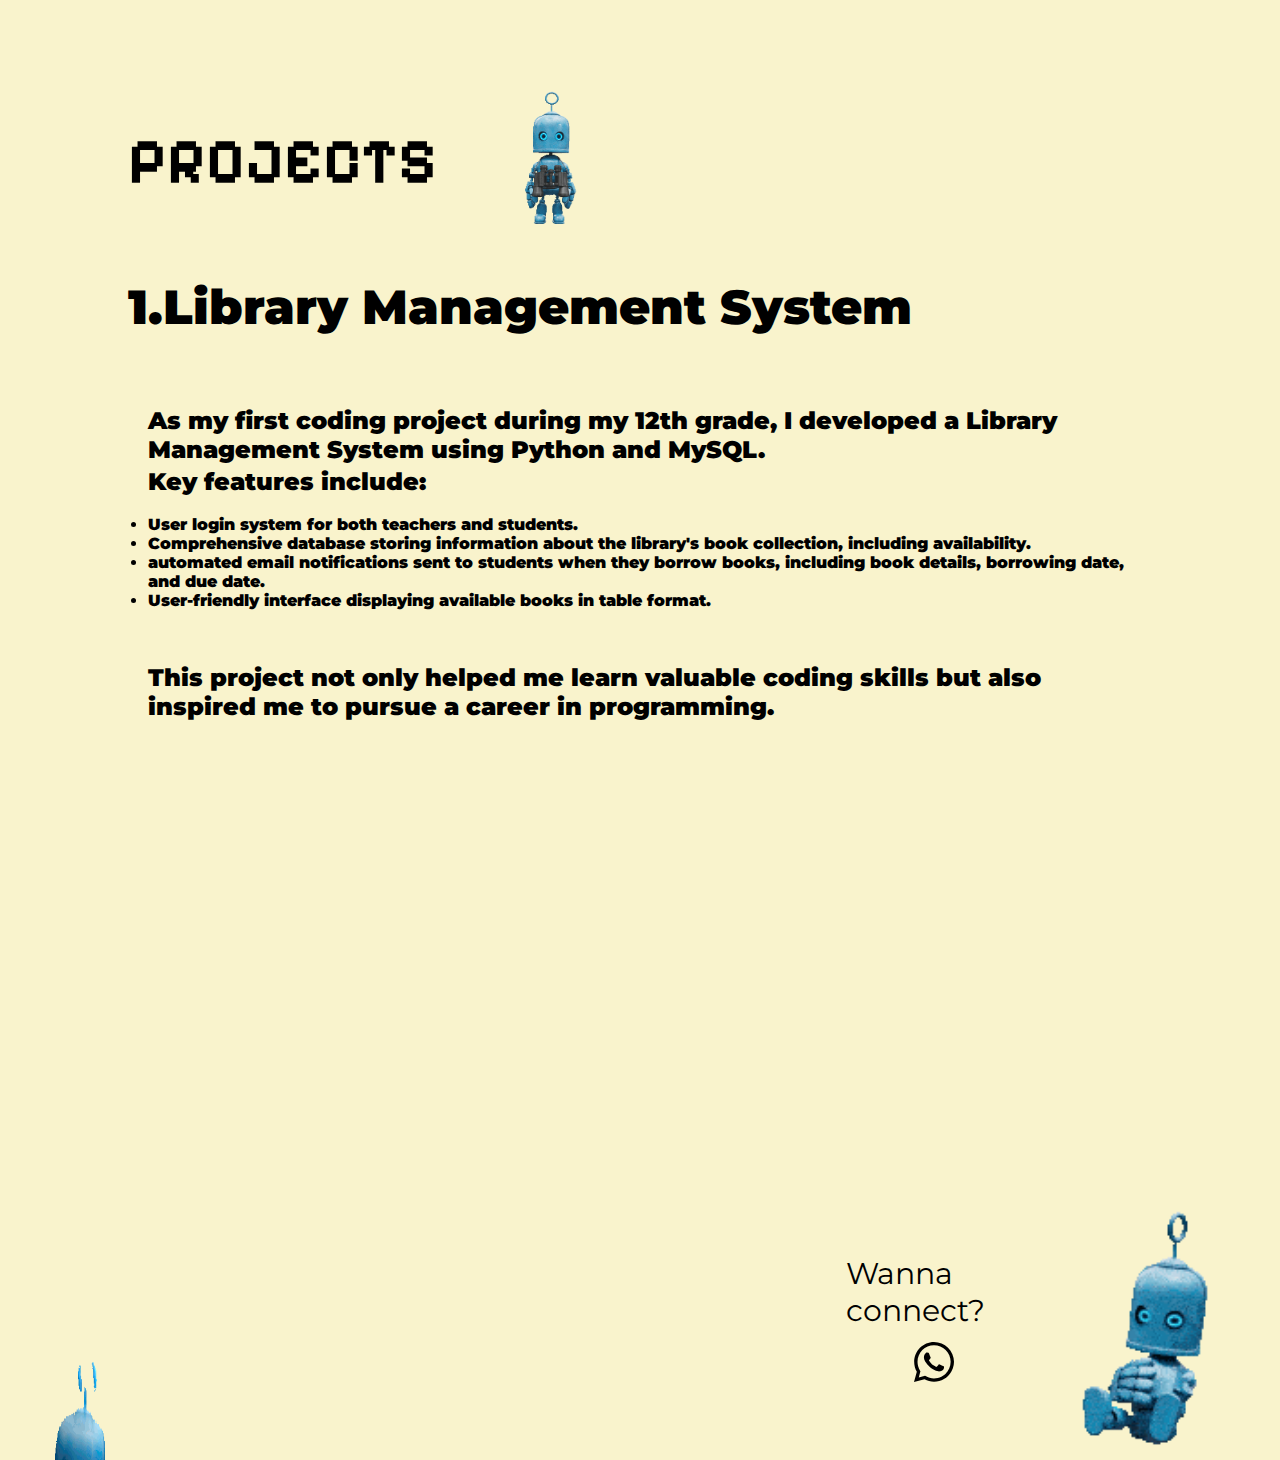
==== commit d71258bf: "navbar added" ====
--- a/index.html
+++ b/index.html
@@ -28,11 +28,49 @@
         <link rel="preconnect" href="https://fonts.googleapis.com">
         <link rel="preconnect" href="https://fonts.gstatic.com" crossorigin>
         <link href="https://fonts.googleapis.com/css2?family=Pixelify+Sans&display=swap" rel="stylesheet"><link href="https://fonts.googleapis.com/css2?family=Croissant+One&family=Fuggles&family=Open+Sans:wght@300;400;600&family=Sedgwick+Ave+Display&display=swap" rel="stylesheet">
+        <link rel="preconnect" href="https://fonts.googleapis.com">
+        <link rel="preconnect" href="https://fonts.gstatic.com" crossorigin>
+        <link href="https://fonts.googleapis.com/css2?family=Great+Vibes&display=swap" rel="stylesheet">
     </head>
     <body>
         
         <div class="main">
-            <div class="hero">
+            <nav class="navbar">
+                <div class="hamburger">
+                    <img src="portfolio\icons\bars-solid.svg">
+                </div> 
+                <div class="inside-navbar">
+                    <div class="logo">
+                        <a href="#hero">K</a>
+                    </div>
+                    <div class="links">
+
+                        <a href="#about-me" class="a1">
+                            
+                            About Me
+                            
+                        </a>
+                        <a href="#myskills" class="a2">
+                           
+                            Skills
+                          
+                        </a>
+                        <a href="#projects" class="a3">
+                            
+                            Projects
+                           
+                        </a>
+                    </div>
+                    <div class="contact-button">
+                        <a href="https://api.whatsapp.com/send?phone=9567355842&text=Heyy" target="_blank">
+                            <button class='glowing-btn'><span class='glowing-txt'>C<span class='faulty-letter'>o</span>ntact</span></button>
+                        </a>
+                    </div>
+                    
+                </div>
+            </nav>
+            <div class="hero" id="hero">
+                
                 <div class="gif-1">
                     <img src="portfolio\robot-dancing-o2.gif"> 
                 </div>
@@ -74,7 +112,7 @@
                
                 
             </div>
-            <div class="about-me">
+            <div class="about-me" id="about-me">
                 <div class="inside-about-me">
                     <div class="heading-1">
                         <div class="part-1">
@@ -112,7 +150,7 @@
                     
                 </div>
             </div>
-            <div class="myskills">
+            <div class="myskills" id="myskills">
                 <div class="inside-myskills">
                     <div class="heading-3">
                         <div >
@@ -142,7 +180,7 @@
                 </div>
             </div>
             <div class="projects">
-                <div class="inside-projects">
+                <div class="inside-projects" id="projects">
                     <div class="heading-4">
                         <div class="inside-heading-4">
                             <h1>
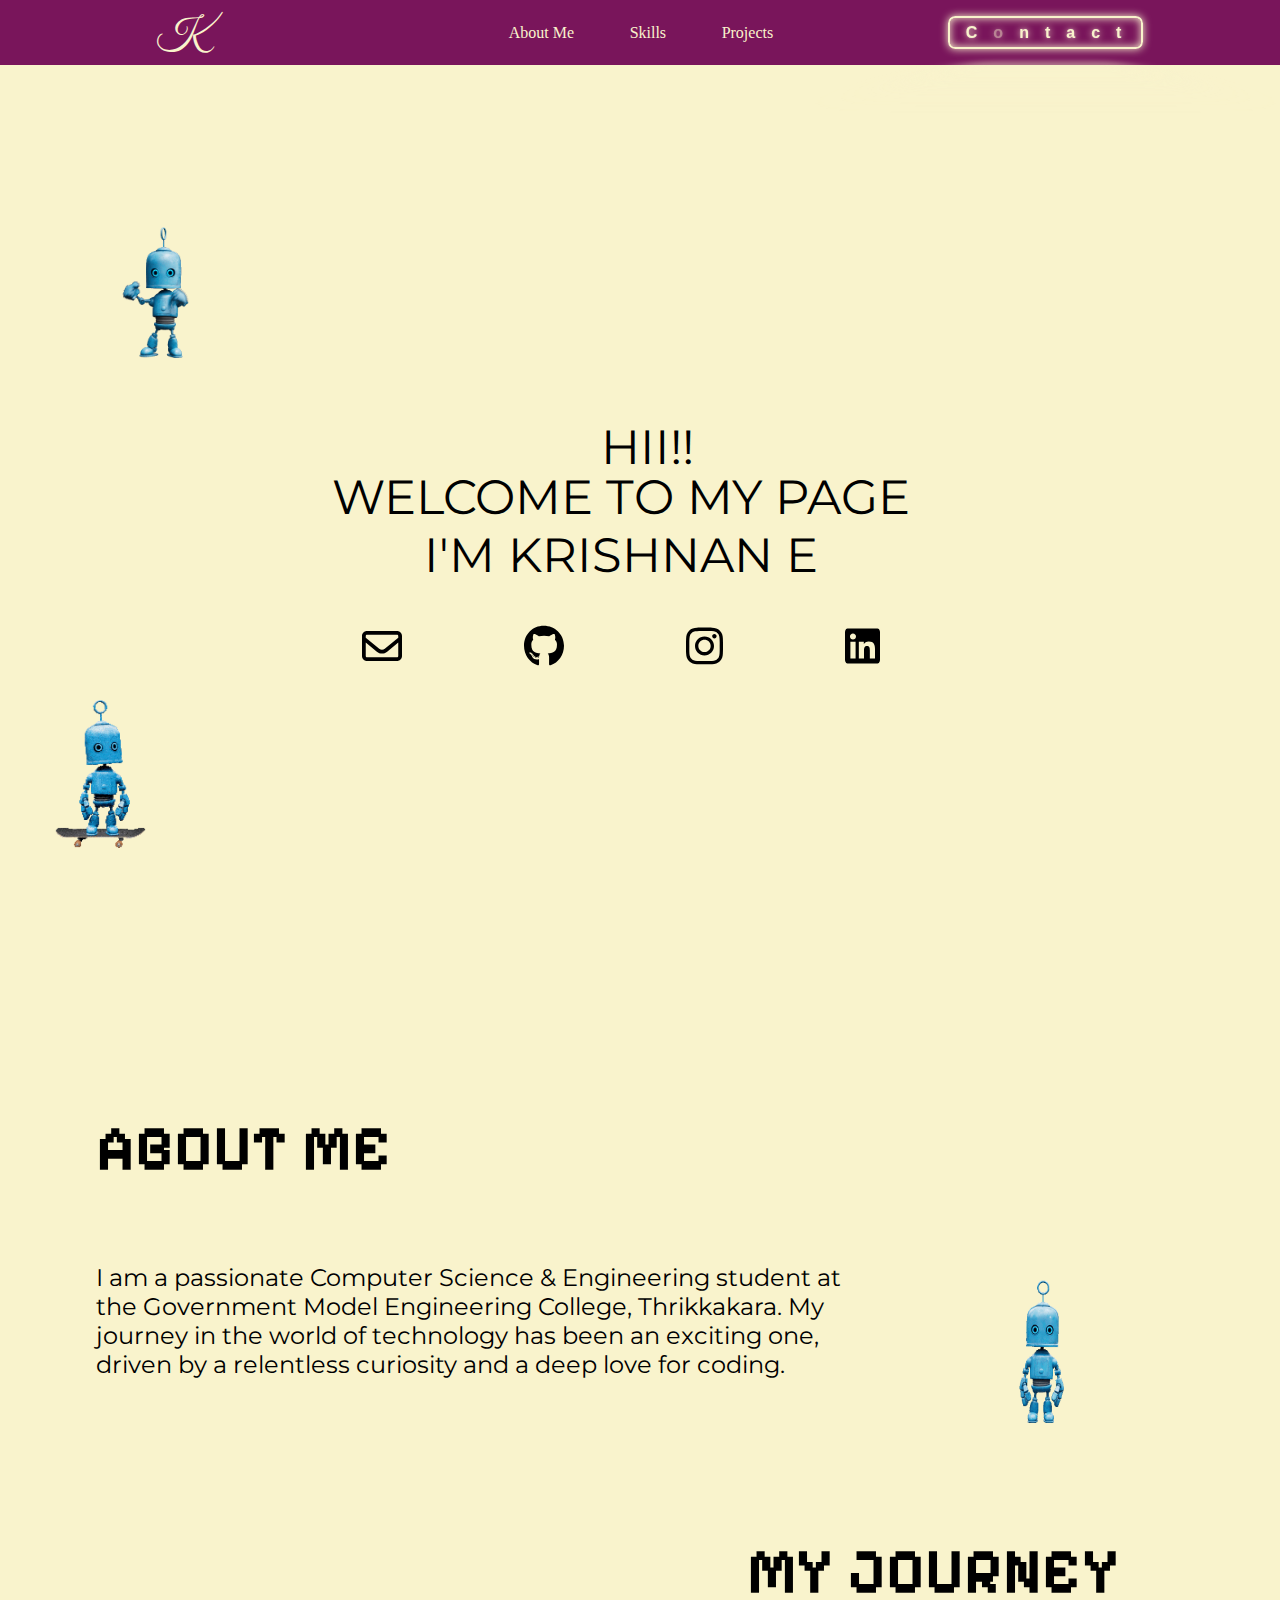
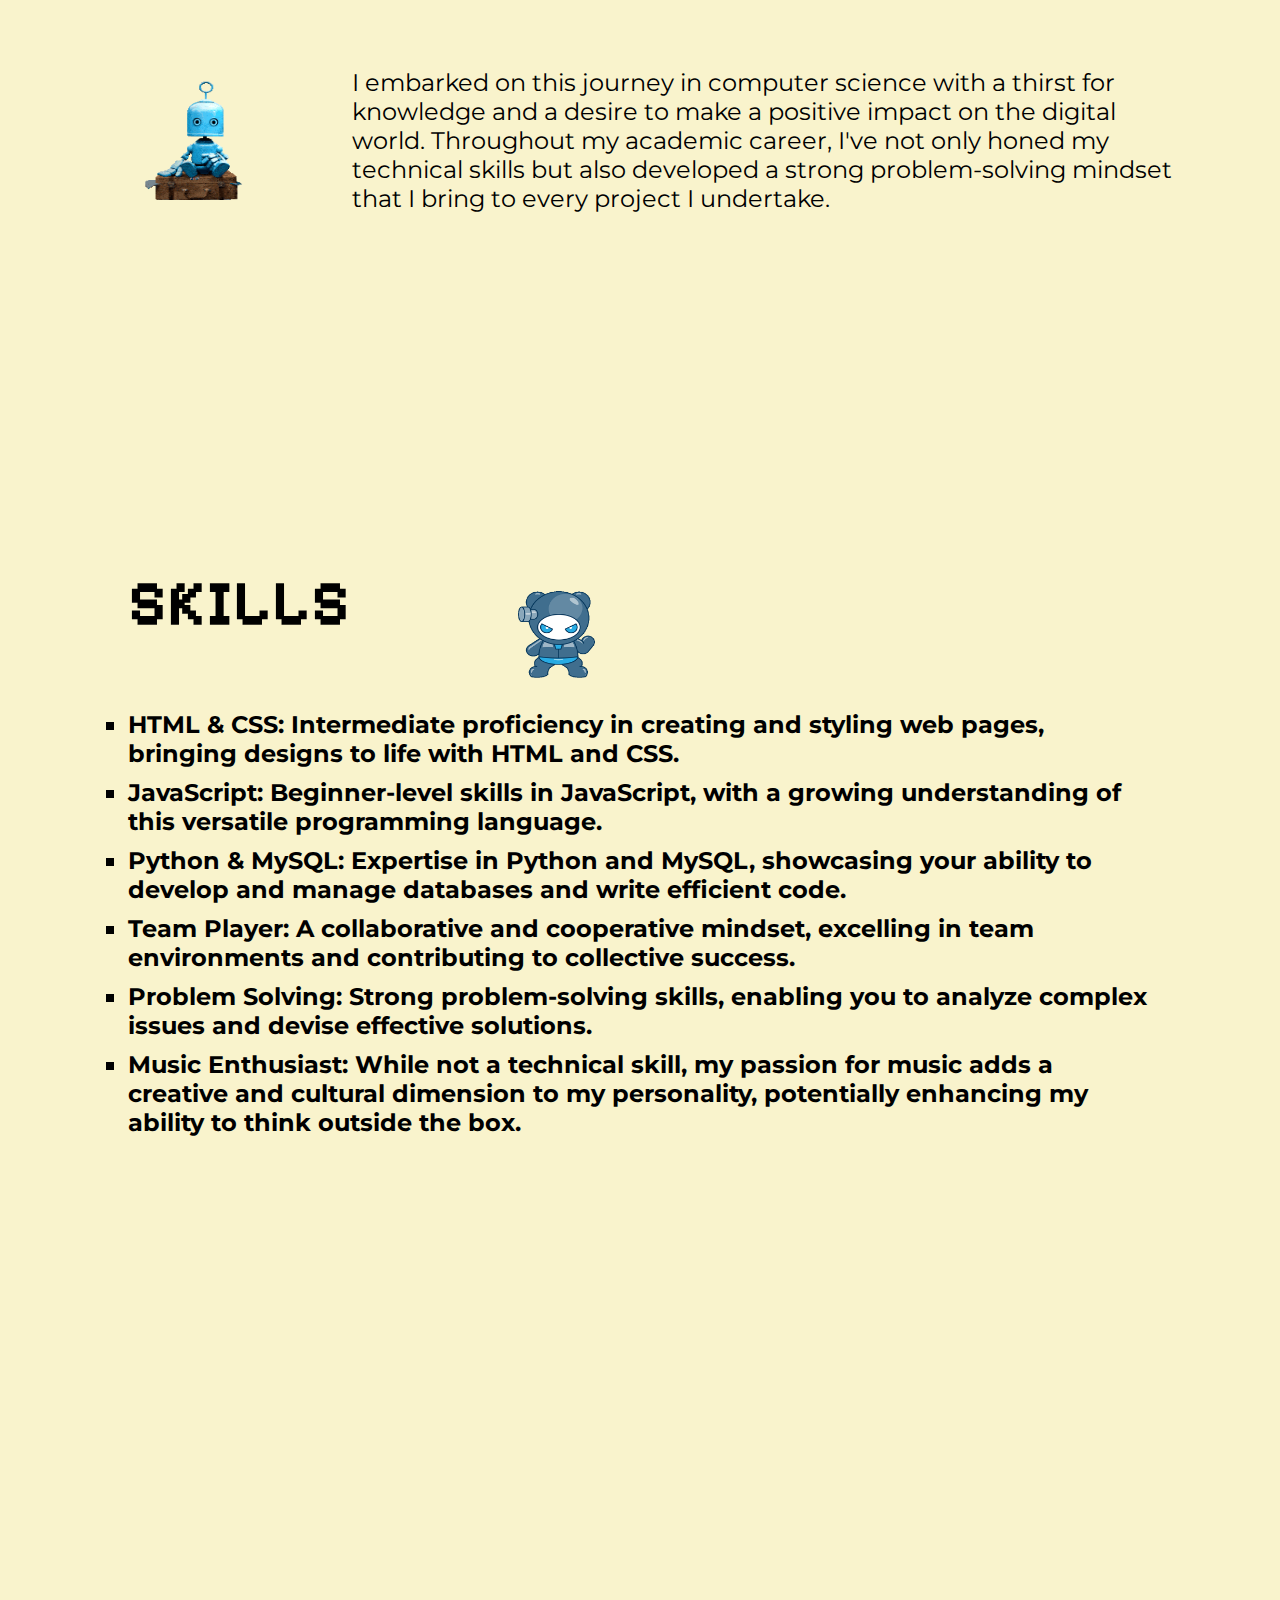
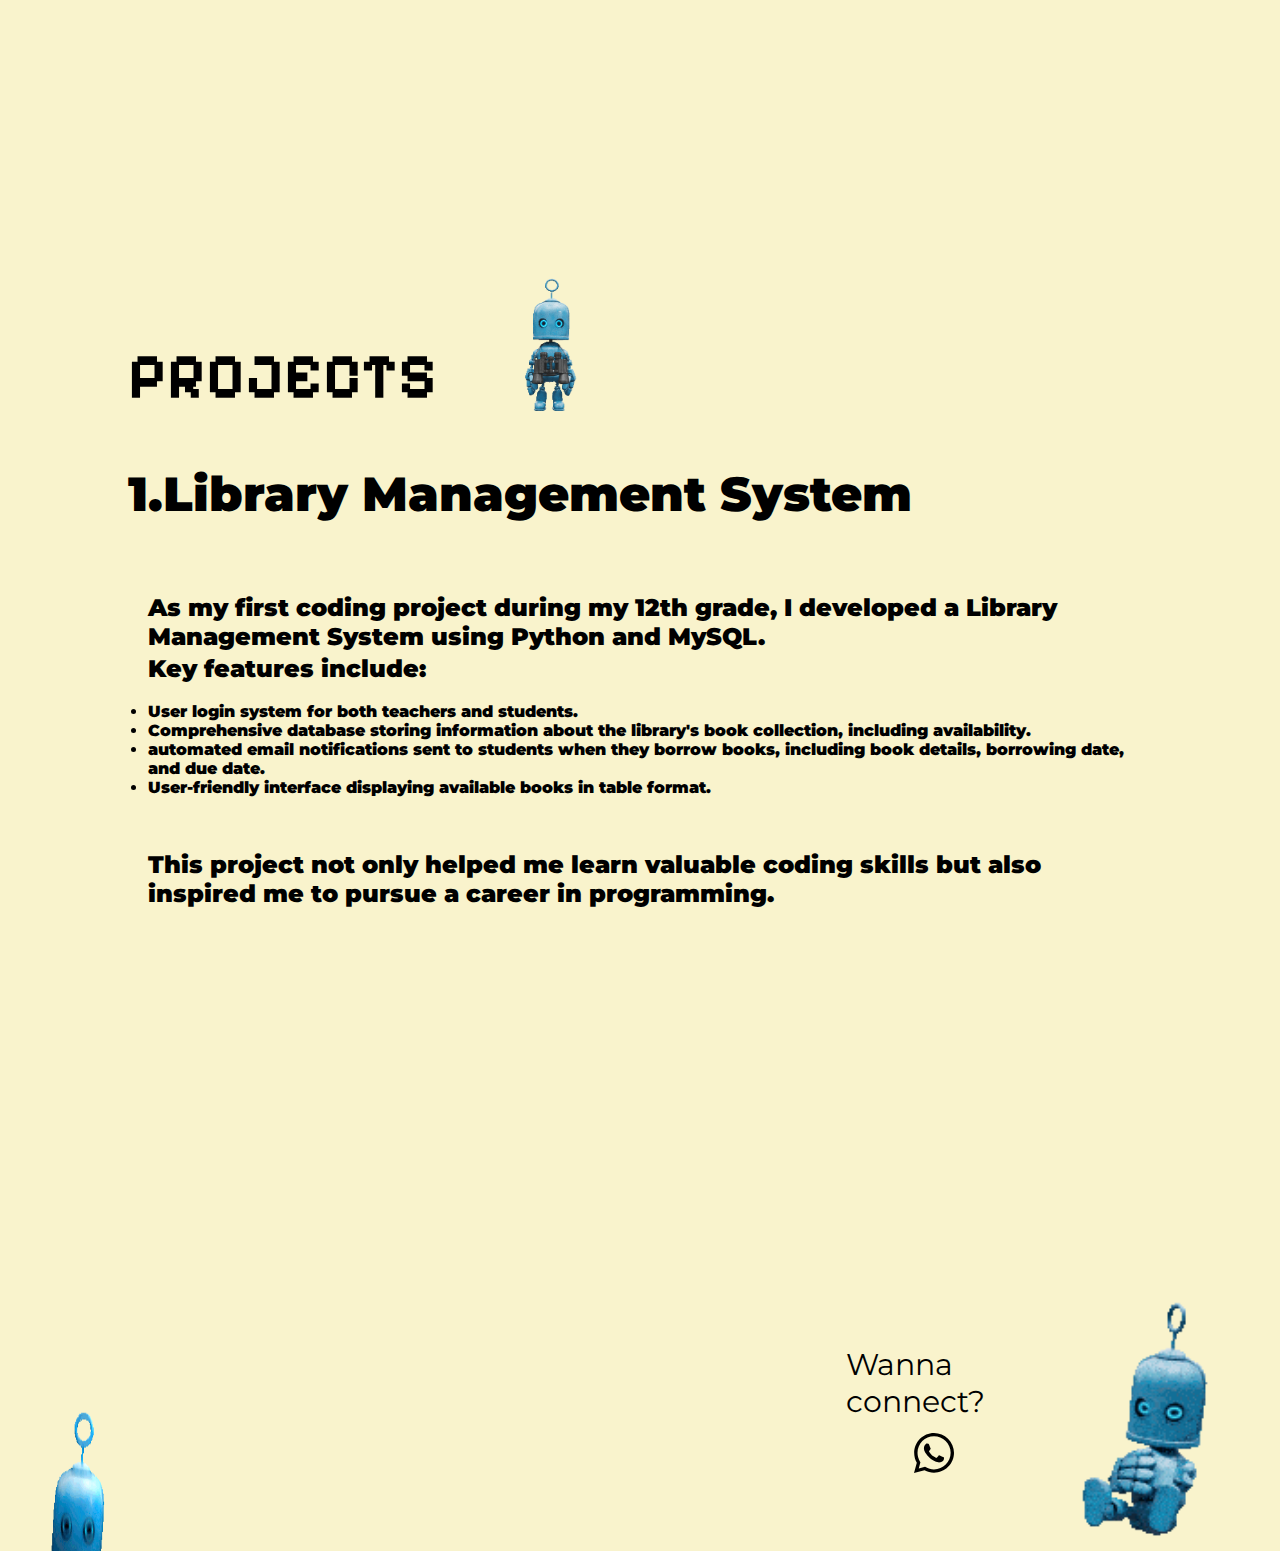
==== commit ad38f133: "bugs related to navbar fixed" ====
--- a/index.html
+++ b/index.html
@@ -62,7 +62,7 @@
                         </a>
                     </div>
                     <div class="contact-button">
-                        <a href="https://api.whatsapp.com/send?phone=9567355842&text=Heyy" target="_blank">
+                        <a href="#connect">
                             <button class='glowing-btn'><span class='glowing-txt'>C<span class='faulty-letter'>o</span>ntact</span></button>
                         </a>
                     </div>
@@ -116,7 +116,7 @@
                 <div class="inside-about-me">
                     <div class="heading-1">
                         <div class="part-1">
-                            <div><h1>ABOUT&#160;ME</h1></div>
+                            <div class="inside-part-1"><h1>ABOUT&#160;ME</h1></div>
                             <div><div class="gif-x">
                                 <img src="portfolio\o2-o2bubl (2).gif">
                             </div></div>
@@ -231,7 +231,7 @@
                     <div class="ani-1">
                             <img src="portfolio\o2-o2robot.gif">
                     </div>
-                    <div class="connect">
+                    <div class="connect" id="connect">
                         <div class="inside-connect">
                             <div class="wannaconnect">
                                 <p>Wanna connect?</p>
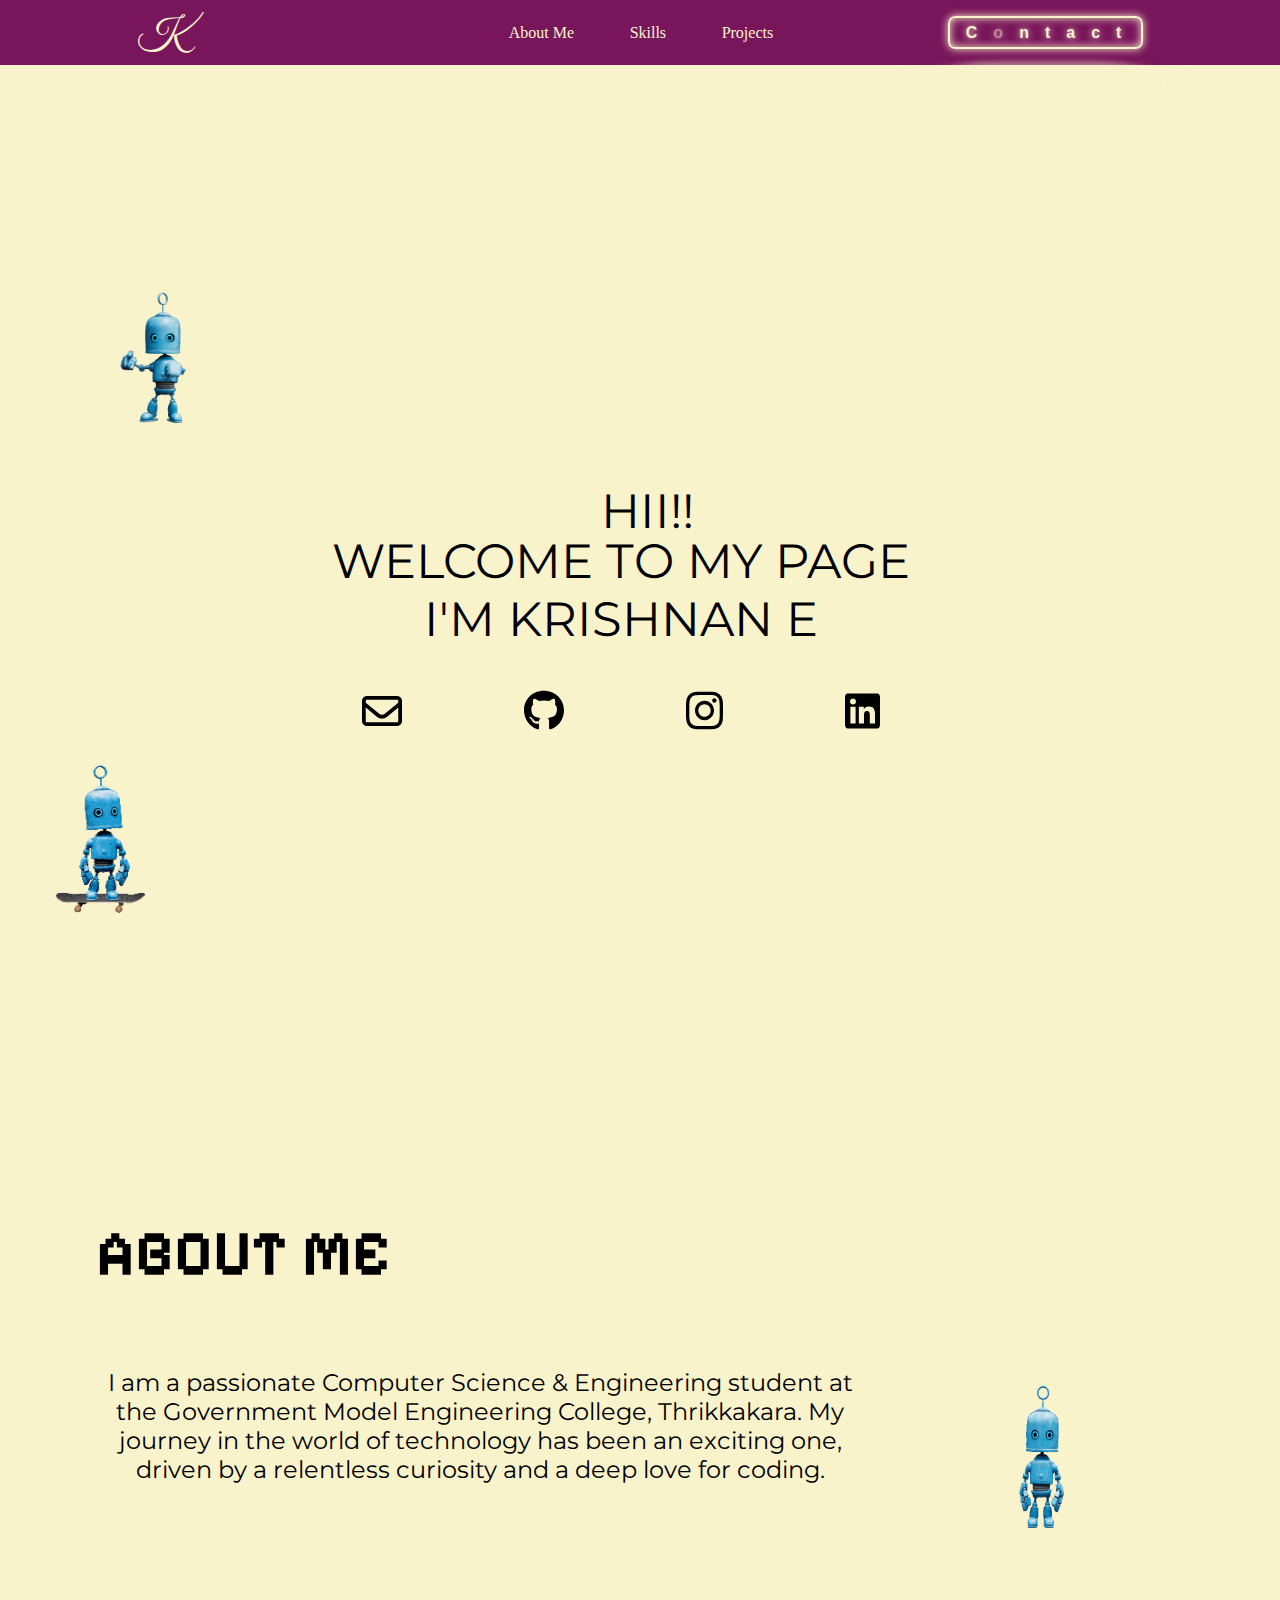
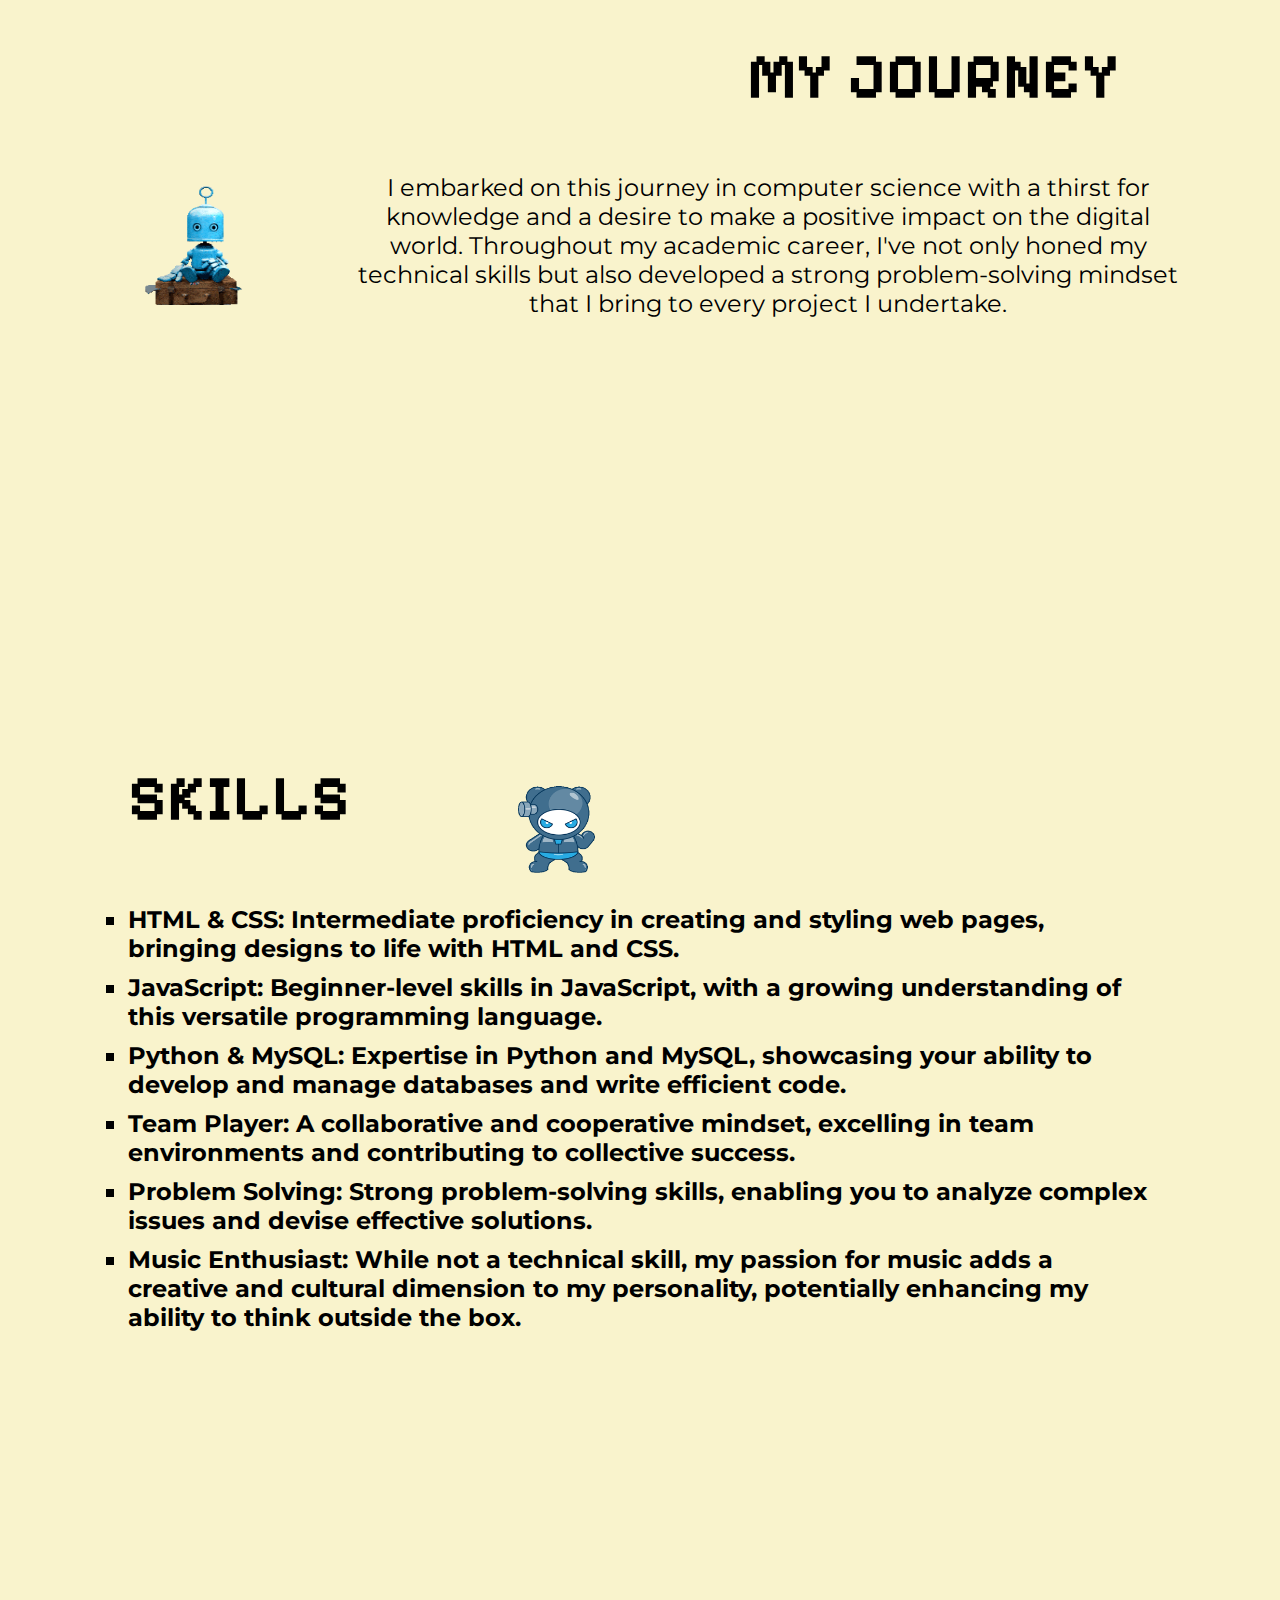
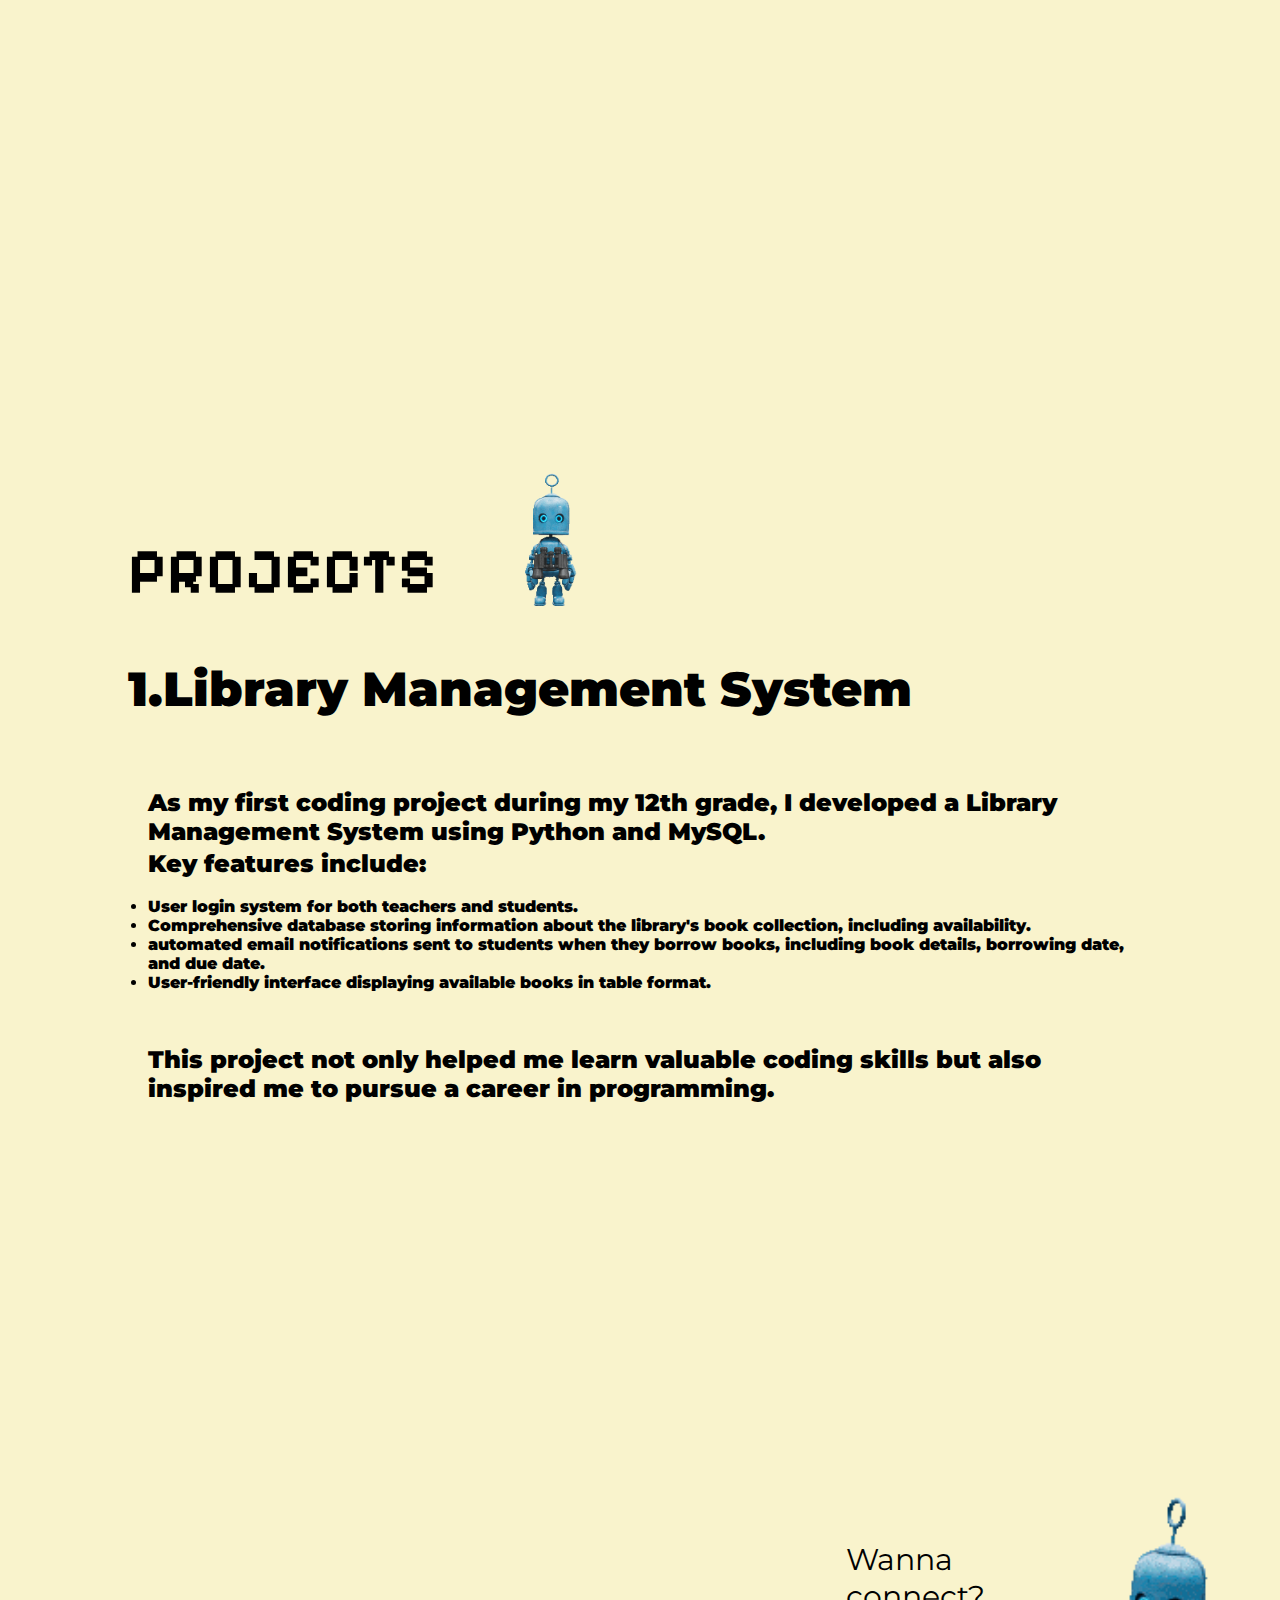
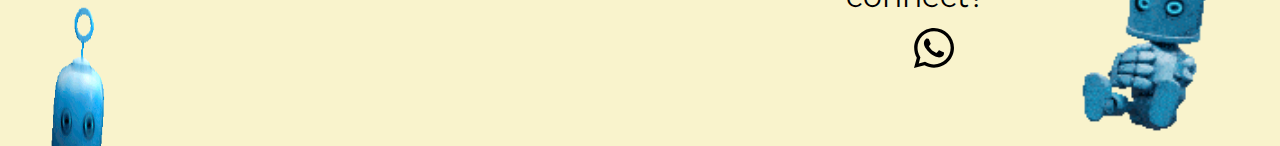
==== commit ea796368: "contact button added and some overall changing in about me side like text align" ====
--- a/index.html
+++ b/index.html
@@ -36,9 +36,6 @@
         
         <div class="main">
             <nav class="navbar">
-                <div class="hamburger">
-                    <img src="portfolio\icons\bars-solid.svg">
-                </div> 
                 <div class="inside-navbar">
                     <div class="logo">
                         <a href="#hero">K</a>
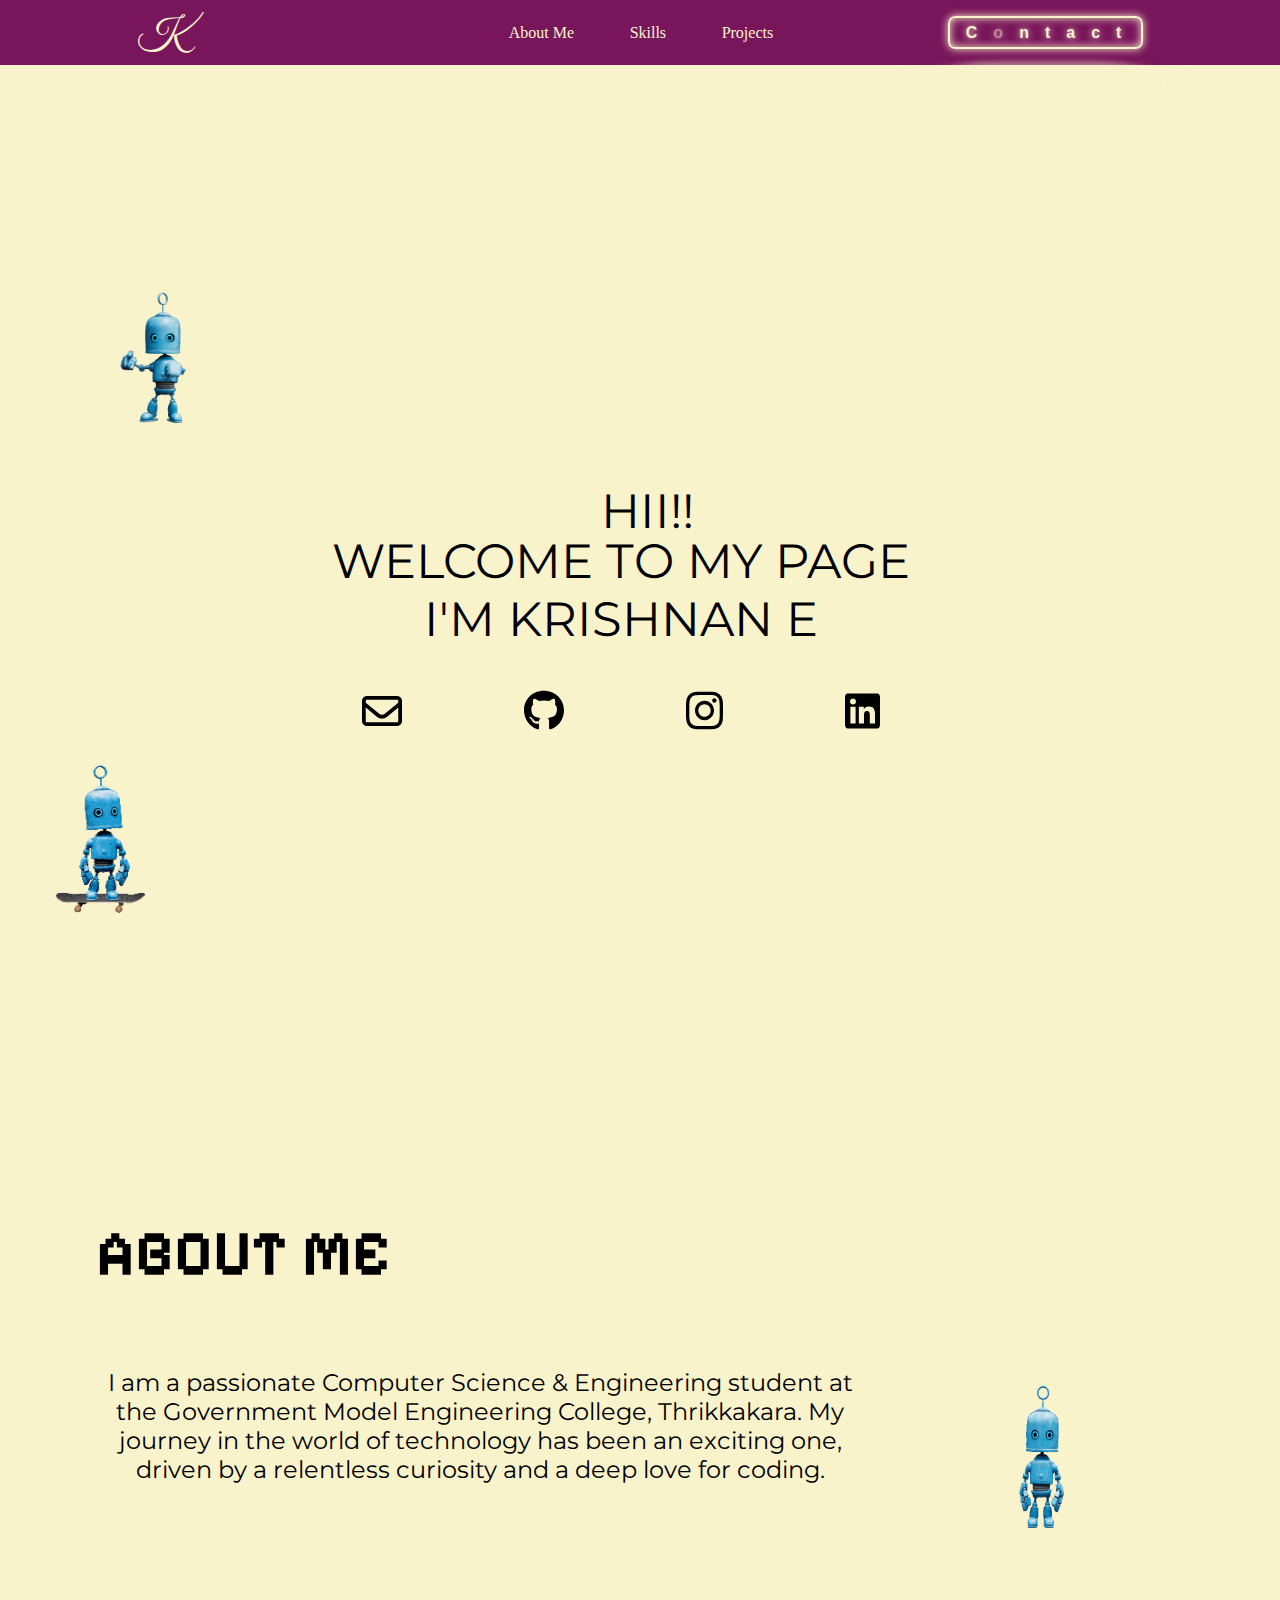
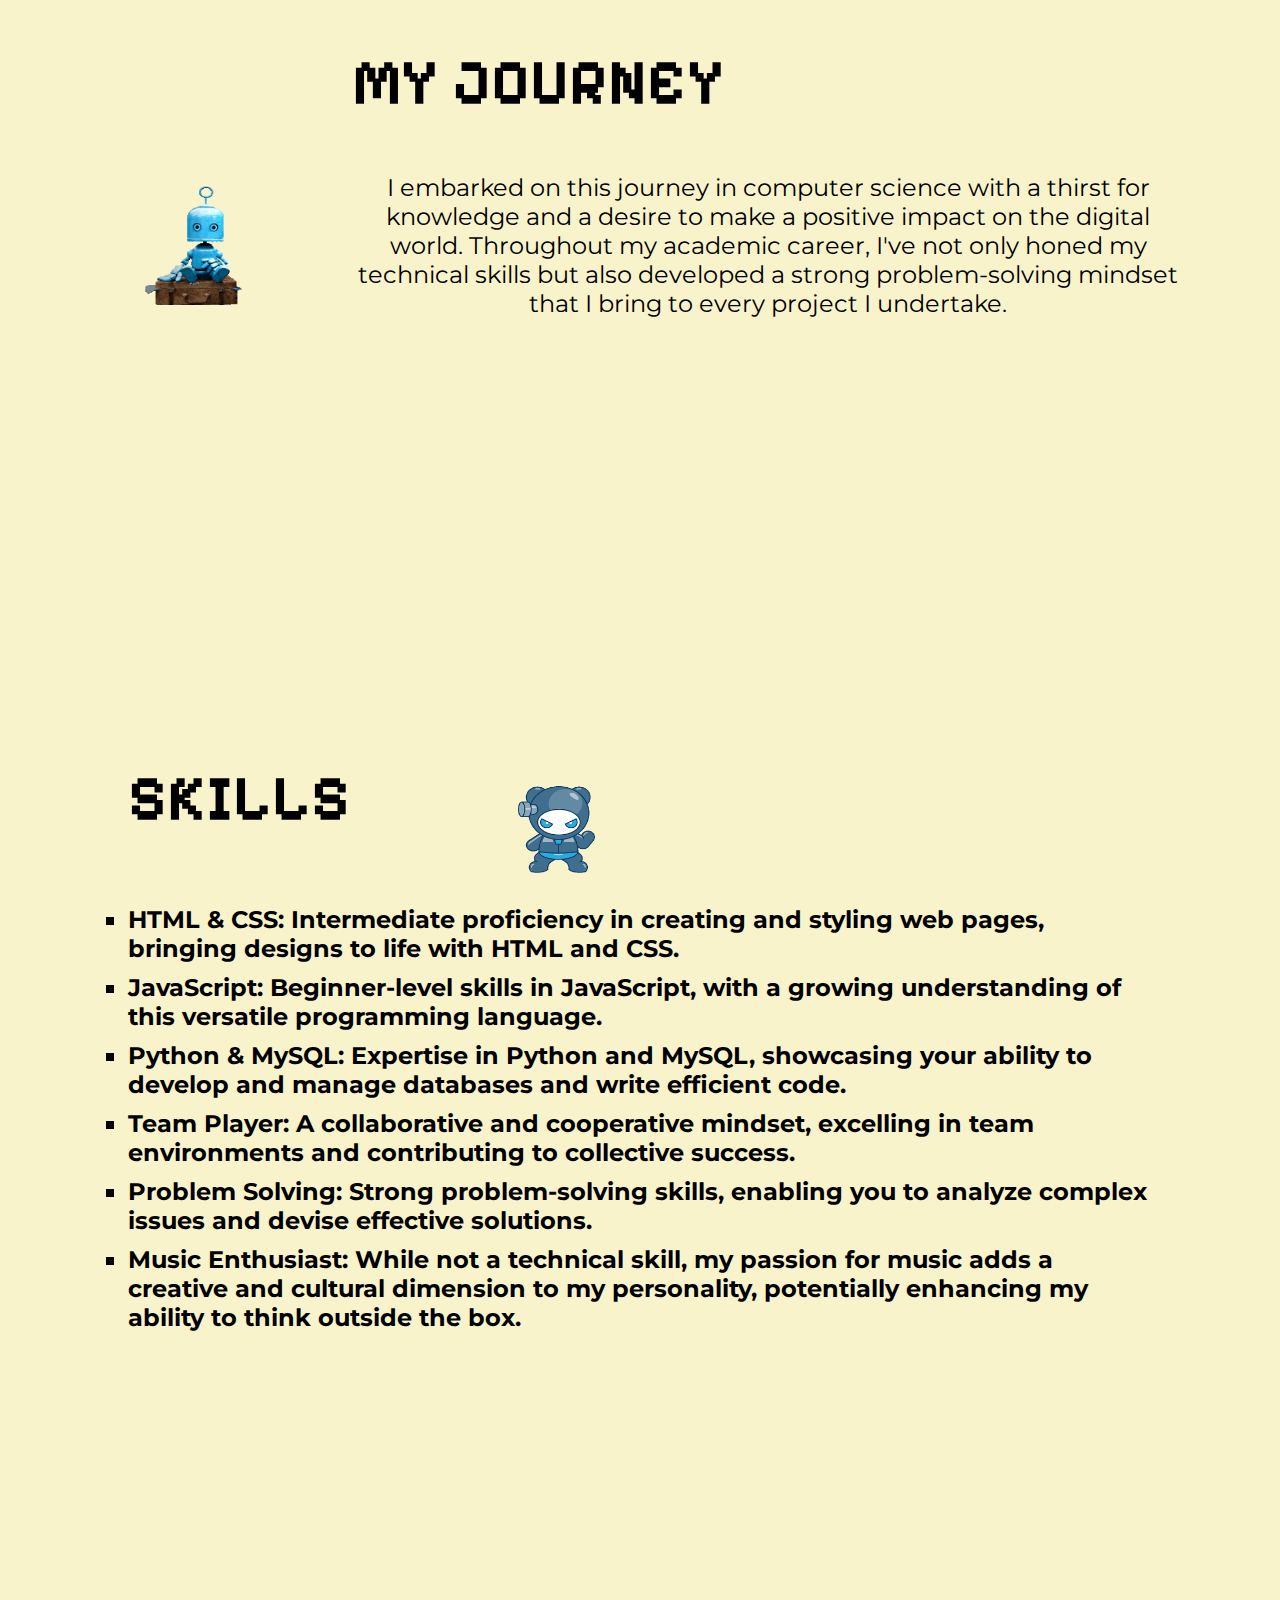
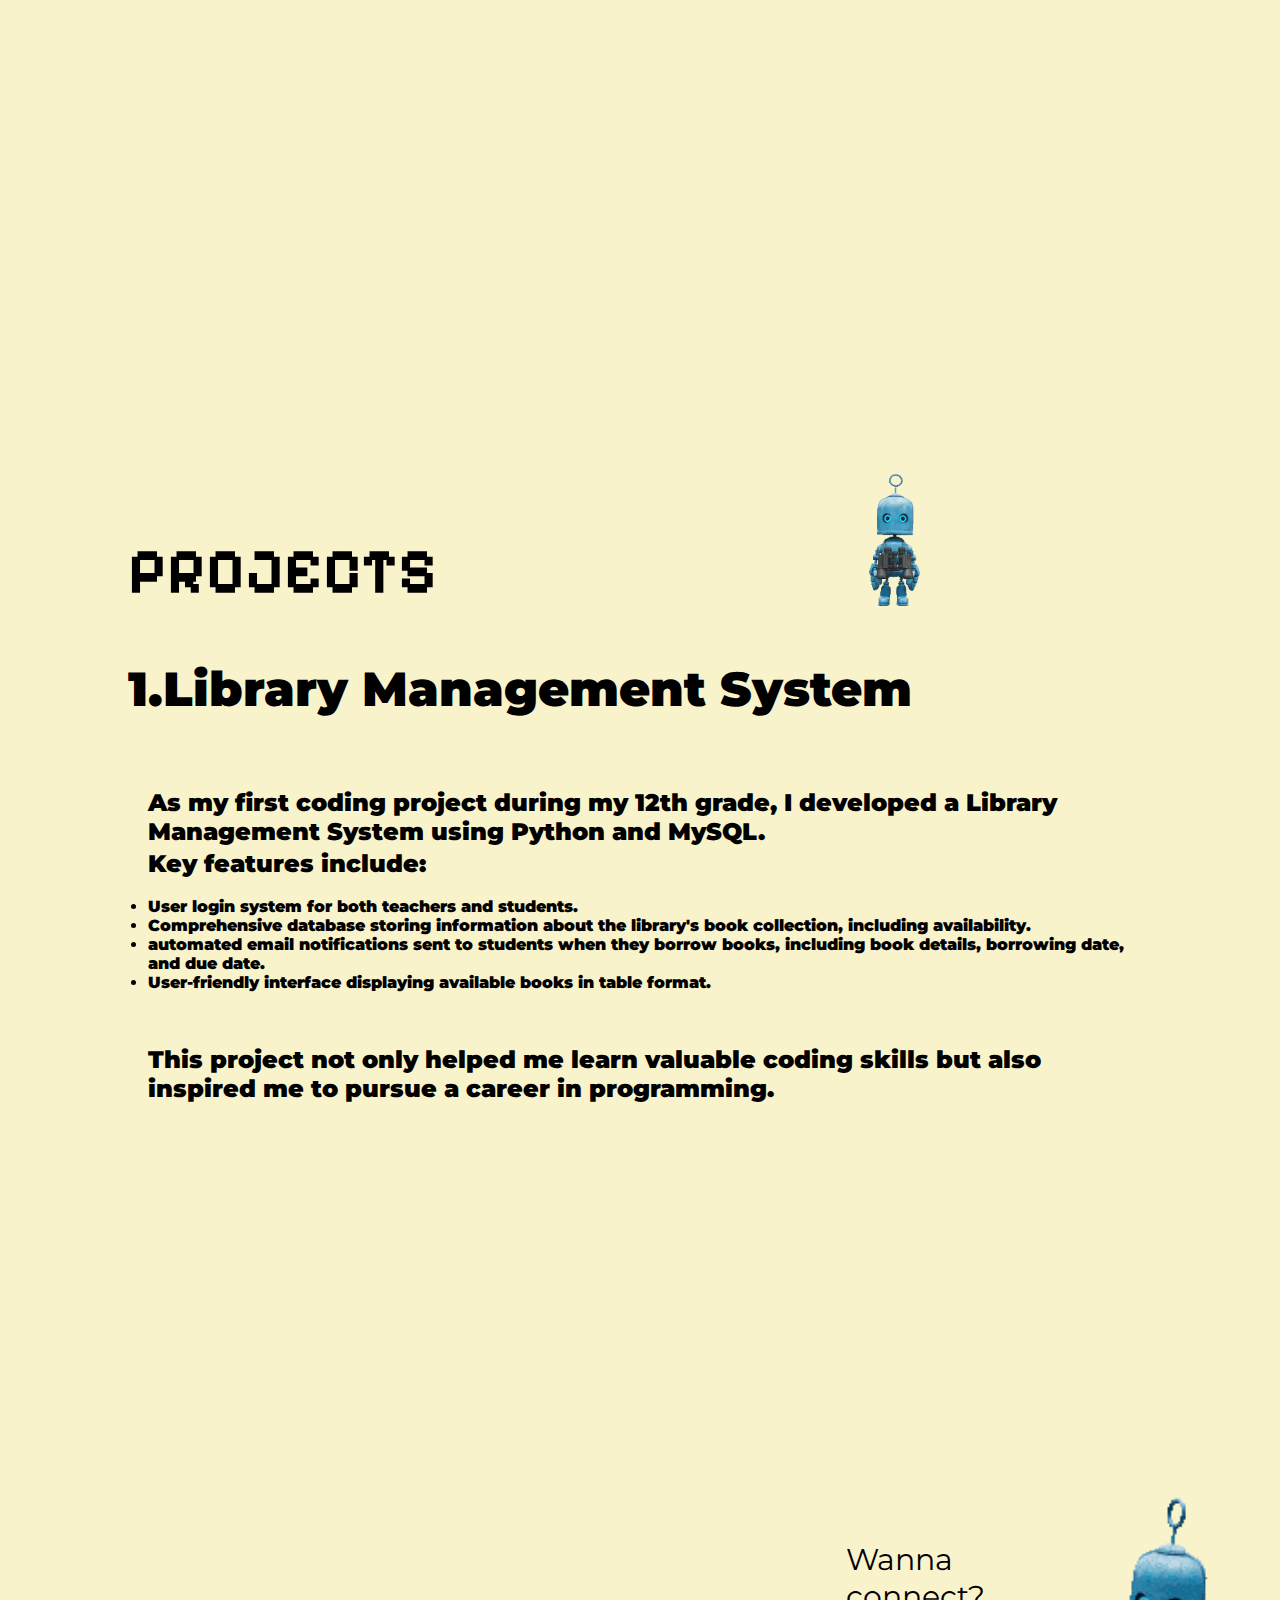
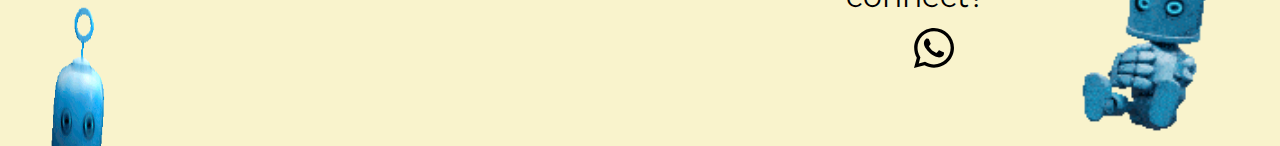
==== commit 7b4848a7: "about me heading bug fixed" ====
--- a/index.html
+++ b/index.html
@@ -130,7 +130,7 @@
                     </div>
                     <div class="heading-2">
                         <div class="part-2">
-                            <div><h1>MY JOURNEY</h1></div>
+                            <div class="inside-part-2"><h1>MY JOURNEY</h1></div>
                             <div class="gif-y">
                                 <img src="portfolio\o2-o2bubl (3).gif">
                             </div>
